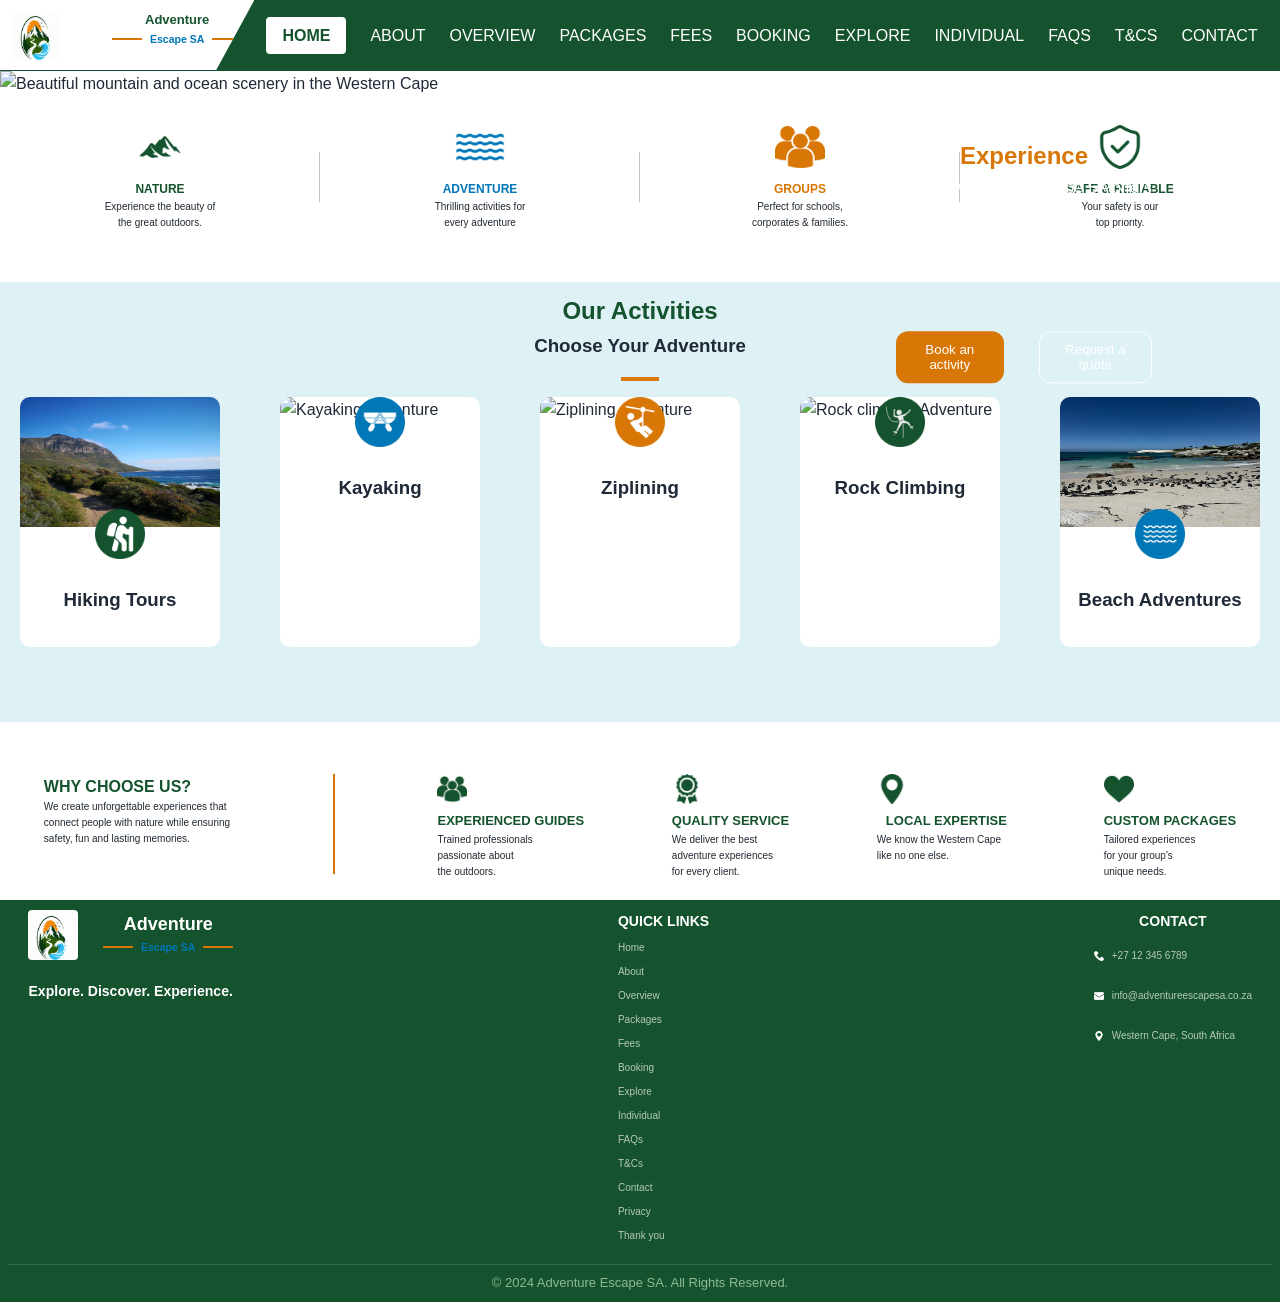
==== index.html @ 55ffe5ad "chantell Libisi" ====
<!DOCTYPE html>
<html lang="en">
<head>
    <meta charset="UTF-8">
    <meta name="viewport" content="width=device-width, initial-scale=1.0">
    <title>Adventure Escape SA | Home</title>
    <link href="styles.css" rel="stylesheet">
</head>
<body>
    <script src="script.js" defer></script>
    <header>
        <div class="logo">
            <img src="../images/logo.jpg" alt="Adventure Escape SA logo" class="logo-image">
            <div>
                <h2>Adventure</h2>
                <div class="logo-subtitle">
                   <h3><b>Escape SA</b></h3>
                </div>
            </div>
        </div>
         <nav>
            <a href="index.html" class="active">Home</a>
            <a href="about.html">About</a>
            <a href="overview.html">Overview</a>
            <a href="packages.html">Packages</a>
            <a href="fees.html">Fees</a>
            <a href="book.html">Booking</a>
            <a href="explore.html">Explore</a>
            <a href="individual.html">Individual</a>
            <a href="faq.html">FAQs</a>
            <a href="terms.html">T&Cs</a>
            <a href="contact-us.html">Contact</a>
            <a href="privacy.html">Privacy</a>
            <a href="confirmation.html">Thank you</a>
        </nav>
        <button class="menu-toggle" id="menu-toggle">☰</button>
    </header>
    <main>
        <section id="hero-container">
            <img src="images/hero.png" alt="Beautiful mountain and ocean scenery in the Western Cape" class="hero-image">
            <div class="hero-content-subContainer">
                <h2>Explore. Discover.</h2>
                <h1>Experience</h1>
                <p>Adventure Escape SA offers exciting outdoor <br> adventures throughout the Western Cape.</p><br>
                <div class="hero-buttons">
                    <button id="activity-button">Book an activity</button>
                    <button id="quote-button">Request a quote</button>
                </div>
            </div>
        </section>
        <br>
        <section id="experience-container"> 
            <div class="nature">
                <img src="images/mountain-icon.png" alt="mountain icon">
                <h3>NATURE</h3>
                <p>Experience the beauty of <br> the great outdoors.</p>
            </div>
            <div class="adventure">
                <img src="images/wave.png" alt="wave icon">
                <h3>ADVENTURE</h3>
                <p>Thrilling activities for <br> every adventure</p>
            </div>
            <div class="groups">
                <img src="images/groups-orange.png" alt="groups icon">
                <h3>GROUPS</h3>
                <p>Perfect for schools, <br> corporates & families.</p>
            </div>
            <div class="reliable">
                <img src="images/security.png" alt="security icon">
                <h3>SAFE & RELIABLE</h3>
                <p>Your safety is our <br> top priority.</p>
            </div>
        </section>
        <br>
        <br>
        <section id="our-activities">
            <h2>Our Activities</h2>
            <h3>Choose Your Adventure</h3>
            <p class="line"></p>
            <div class="our-activities">
                <div class="activities-card">
                    <img src="images/hiking-image.png" alt="Hiking Adventure" class="activity-img">
                    <img src="images/hiking-icon.png" alt="Hiking icon" class="icon"><br>
                    <h3>Hiking Tours</h3>
                </div>
                <div class="activities-card">
                    <img src="images/canoeing-image.png" alt="Kayaking Adventure" class="activity-img">
                    <img src="images/canoeing-icon.png" alt="Kayaking icon" class="icon"><br>
                    <h3>Kayaking</h3>
                </div>
                <div class="activities-card">
                    <img src="images/ziplining-image.png" alt="Ziplining Adventure" class="activity-img">
                    <img src="images/zipline-icon.png" alt="Zplining icon" class="icon"><br>
                    <h3>Ziplining</h3>
                </div>
                <div class="activities-card">
                    <img src="images/rockClimbing-image.png" alt="Rock climbing Adventure" class="activity-img">
                    <img src="images/rockClimbing-icon.png" alt="Rock climbing icon" class="icon"><br>
                    <h3>Rock Climbing</h3>
                </div>
                <div class="activities-card">
                    <img src="images/penguins-image.png" alt="Penguins Image" class="activity-img">
                    <img src="images/wave-icon.png" alt="wave icon" class="icon"><br>
                    <h3>Beach Adventures</h3>
                </div>
            </div>
        </section>
        <br>
        <br>
        <section id="whyChooseUs">
            <div>
                <h2>WHY CHOOSE US?</h2>
                <p>We create unforgettable experiences that <br> connect people with nature while ensuring <br> safety, fun and lasting memories.</p>
            </div>
             <p class="whyChooseUs-line"></p>
            <div>
                <img src="images/groups-green.png" alt="groups icon">
                <h3>EXPERIENCED GUIDES</h3>
                <p>Trained professionals <br> passionate about <br> the outdoors.</p>
            </div>
            <div>
                <img src="images/medal-icon.png" alt="medal icon">
                <h3>QUALITY SERVICE</h3>
                <p>We deliver the best <br> adventure experiences <br> for every client.</p>
            </div>
            <div>
                <img src="images/location-icon.png" alt="location icon">
                <h3>LOCAL EXPERTISE</h3>
                <p>We know the Western Cape <br> like no one else.</p>
            </div>
            <div> 
                <img src="images/like.png" alt="heart icon">
                <h3>CUSTOM PACKAGES</h3>
                <p>Tailored experiences <br> for your group's <br> unique needs.</p>
            </div>
        </section>
    </main>
    <footer>
        <div class="footer-container">
            <div class="footer-brand">
                <div class="footer-logo">
                    <img src="images/logo.jpg" alt="Adventure Escape Logo" class="logo-image">
                    <div>
                        <h2>Adventure</h2>
                        <div class="logo-subtitle">
                           <h3><b>Escape SA</b></h3>
                        </div>
                    </div>
                </div>
                <h3>Explore. Discover. Experience.</h3>
            </div>
    
            <div class="footer-links">
                <h3>QUICK LINKS</h3>
                <ul>
                    <li><a href="index.html">Home</a></li>
                    <li><a href="about.html">About</a></li>
                    <li><a href="overview.html">Overview</a></li>
                    <li><a href="packages.html">Packages</a></li>
                    <li><a href="fees.html">Fees</a></li>
                    <li><a href="book.html">Booking</a></li>
                    <li><a href="explore.html">Explore</a></li>
                    <li><a href="individual.html">Individual</a></li>
                    <li><a href="faq.html">FAQs</a></li>
                    <li><a href="terms.html">T&Cs</a></li>
                    <li><a href="contact-us.html">Contact</a></li>
                    <li><a href="privacy.html">Privacy</a></li>
                    <li><a href="confirmation.html">Thank you</a></li>
                </ul>
            </div>
            <div class="footer-contact">
                <h3>CONTACT</h3>
                <div class="contact-item">
                    <img src="images/phone-call.png" alt="phone icon">
                    <p>+27 12 345 6789</p>
                </div>
                <div class="contact-item">
                    <img src="images/email.png" alt="email icon">
                    <p>info@adventureescapesa.co.za</p> 
                </div>
                <div class="contact-item">
                    <img src="images/location-white.png" alt="location icon">
                    <p>Western Cape, South Africa</p>  
                </div>
            </div>
        </div>
        <div class="footer-bottom">
            <p>&copy; 2024 Adventure Escape SA. All Rights Reserved.</p>
        </div>
    </footer>
</body>
</html>
---- styles.css ----
* {
  margin: 0;
  padding: 0;
  box-sizing: border-box;
  font-family: Arial, sans-serif;
}
body {
  line-height: 1.6;
  color: #1F2937;
  background: #fff;
}
header {
  display: flex;
  align-items: center;
  justify-content: space-between;
  padding: 10px 12px;
  background-color: #14532D; 
}
.logo-container {
  display: flex;
  align-items: center;
  gap: 10px;
}
.logo-image {
  width: 60px;
  height: 60px;
  display: flex;
  align-items: center;
  justify-content: center;
  border: none;
  border-radius: 4px;
}
.logo-image img {
  width: 100%;
  height: 100%;
  object-fit: contain;
}
.logo-text-wrapper {
  display: flex;
  align-items: center;
  gap: 8px;
}
.orange-line {
  width: 18px;
  height: 2px;
  background-color: #d97706;
}
.logo-text-group {
  display: flex;
  gap: 6px;
}
.adventure-text {
  font-weight: bold;
  font-size: 18px;
  color: #ffffff;
  text-transform: uppercase;
}
.escape-text {
  font-weight: bold;
  font-size: 18px;
  color: #0077b6;
  text-transform: uppercase;
}
nav {
  display: flex;
  align-items: center;
}
nav a {
  margin: 0 12px;
  text-decoration: none;
  color: #ffffff; 
  font-weight: 500;
  position: relative;
  text-transform: uppercase;
  transition: text-decoration 0.3s ease;
}
nav a.active {
  background: #ffffff;
  color: #14532D;
  padding: 6px 16px;
  border-radius: 4px;
  font-weight: bold;
}
nav a:hover{
  text-decoration: underline;
}
.book-btn {
  padding: 8px 20px;
  background: #d97706;
  color: white;
  border: none;
  border-radius: 4px;
  cursor: pointer;
  font-weight: bold;
  text-transform: uppercase;
}
.hero {
  position: relative;
  height: 280px;
  display: flex;
  align-items: center;
  padding: 0 40px;
  color: white;
  margin-bottom: 45px;
  overflow: hidden;
}
.hero-bg-image {
  position: absolute;
  inset: 0;
  z-index: 0;
}
.hero-bg-image img {
  width: 100%;
  height: 100%;
  object-fit: cover;
}
.hero::before {
  content: '';
  position: absolute;
  inset: 0;
  background: rgba(20, 83, 45, 0.5);
  z-index: 1;
}
.hero-content {
  position: relative;
  z-index: 2;
  max-width: 700px;
}
.hero-content .orange-line {
  width: 50px;
  height: 3px;
  background: #d97706;
  margin-bottom: 12px;
}
.hero-content h1 {
  font-size: 32px;
  font-weight: bold;
  text-transform: uppercase;
  margin-bottom: 8px;
  line-height: 1.3;
}
.hero-content p {
  font-size: 14px;
  opacity: 0.9;
}
.section-container {
  max-width: 1100px;
  margin: 0 auto 50px;
  padding: 0 20px;
}
.section-title {
  text-align: center;
  font-size: 20px;
  color: #14532D;
  margin-bottom: 30px;
  position: relative;
  font-weight: bold;
}
.section-title span {
  display: inline-block;
  padding: 0 15px;
  background: white;
  position: relative;
  z-index: 1;
}
.section-title::before {
  content: '';
  position: absolute;
  top: 50%;
  left: 0;
  right: 0;
  height: 2px;
  background: #14532D;
  transform: translateY(-50%);
}
.story-text {
  text-align: center;
  max-width: 800px;
  margin: 0 auto 40px;
  color: #333;
  line-height: 1.8;
  font-size: 16px;
}
.two-column {
  display: flex;
  gap: 25px;
  margin-bottom: 40px;
}
.col {
  flex: 1;
  background: #e8e8e8;
  padding: 25px;
  border-radius: 4px;
}
.mission-col h3 {
  color: #14532D;
  font-size: 15px;
  text-transform: uppercase;
  margin-bottom: 12px;
}
.mission-quote {
  font-style: italic;
  margin-bottom: 15px;
  color: #14532D;
}
.mission-point {
  margin-bottom: 8px;
  font-size: 14px;
  color: #333;
}
.vision-col h3 {
  color: #0077b6;
  font-size: 15px;
  text-transform: uppercase;
  margin-bottom: 12px;
}
.vision-text {
  margin-bottom: 8px;
  color: #333;
}
.vision-tagline {
  color: #0077b6;
  font-style: italic;
}
.values-grid {
  display: grid;
  grid-template-columns: repeat(4, 1fr);
  gap: 15px;
  margin-bottom: 40px;
}
.value-card {
  background: #e8e8e8;
  padding: 20px;
  display: flex;
  align-items: center;
  gap: 10px;
  border-radius: 4px;
}
.value-icon {
  width: 36px;
  height: 36px;
  object-fit: contain;
}
.value-name {
  text-transform: lowercase;
  color: #333;
}
.overview-btn-section {
  text-align: center;
  margin-bottom: 50px;
}
.overview-btn {
  display: inline-block;
  background: #14532D;
  color: #ffffff;
  padding: 14px 35px;
  border-radius: 50px;
  font-size: 16px;
  font-weight: bold;
  text-decoration: none;
  text-transform: uppercase;
}
.features-grid {
  display: grid;
  grid-template-columns: repeat(2, 1fr);
  gap: 20px;
}
.feature-card {
  display: flex;
  align-items: flex-start;
  gap: 15px;
  padding: 18px;
  background: #F3F4F6;
  border-radius: 8px;
}
.feature-icon-space {
  width: 52px;
  height: 52px;
  border-radius: 50%;
  border: none;
  flex-shrink: 0;
  display: flex;
  align-items: center;
  justify-content: center;
  background: transparent;
}
.feature-icon-space img {
  width: 100%;
  height: 100%;
  object-fit: contain;
}
.feature-text h3 {
  font-size: 16px;
  color: #14532D;
  margin-bottom: 4px;
  text-transform: uppercase;
}
.feature-text p {
  font-size: 13px;
  color: #4B5563;
  line-height: 1.5;
}
.join-grid {
  display: grid;
  grid-template-columns: repeat(2, 1fr);
  gap: 20px;
}
.join-card {
  position: relative;
  border-radius: 8px;
  overflow: hidden;
  height: 160px;
  background: #ddd;
}
.join-card img {
  width: 100%;
  height: 100%;
  object-fit: cover;
}
.join-label {
  position: absolute;
  bottom: 0;
  left: 0;
  right: 0;
  padding: 12px 15px;
  background: linear-gradient(transparent, rgba(20, 83, 45, 0.85));
  color: white;
  font-weight: bold;
  text-transform: uppercase;
}
.cta-section {
  position: relative;
  height: 180px;
  border-radius: 8px;
  overflow: hidden;
  display: flex;
  align-items: center;
  justify-content: center;
  gap: 30px;
  margin-bottom: 50px;
}
.cta-bg-image {
  position: absolute;
  inset: 0;
  z-index: 0;
}
.cta-bg-image img {
  width: 100%;
  height: 100%;
  object-fit: cover;
}
.cta-section::before {
  content: '';
  position: absolute;
  inset: 0;
  background: rgba(20, 83, 45, 0.65);
  z-index: 1;
  border-radius: 8px;
}
.cta-content {
  position: relative;
  z-index: 2;
  color: white;
  display: flex;
  align-items: center;
  gap: 30px;
}
.cta-content h3 {
  font-size: 20px;
  text-transform: uppercase;
}
.packages-grid {
  display: grid;
  grid-template-columns: repeat(2, minmax(0, 1fr));
  gap: 25px;
  max-width: 980px;
  margin: 0 auto 40px;
  align-items: stretch;
}
.package-card {
  display: flex;
  flex-direction: column;
  border-radius: 8px;
  overflow: hidden;
  background: #F3F4F6;
  text-decoration: none;
  color: inherit;
  box-shadow: 0 2px 8px rgba(20, 83, 45, 0.08);
}
.package-card:hover {
  box-shadow: 0 6px 16px rgba(20, 83, 45, 0.12);
}
.package-img-space {
  width: 100%;
  height: 180px;
  overflow: hidden;
  background: #ddd;
}
.package-img-space img {
  width: 100%;
  height: 100%;
  object-fit: cover;
  object-position: center;
}
.package-info {
  padding: 15px;
  display: flex;
  flex-direction: column;
  gap: 8px;
  flex: 1;
}
.package-name {
  font-weight: bold;
  color: #14532D;
  font-size: 16px;
  text-transform: uppercase;
}
.package-price {
  color: #d97706;
  font-weight: bold;
  font-size: 18px;
}
.package-card .btn {
  align-self: flex-start;
  margin-top: auto;
}
.discount-banner {
  position: relative;
  padding: 25px 30px;
  border-radius: 8px;
  overflow: hidden;
  display: flex;
  justify-content: space-between;
  align-items: center;
  margin: 30px 0 50px;
}
.discount-bg-image {
  position: absolute;
  inset: 0;
  z-index: 0;
}
.discount-bg-image img {
  width: 100%;
  height: 100%;
  object-fit: cover;
}
.discount-banner::before {
  content: '';
  position: absolute;
  inset: 0;
  background: rgba(20, 83, 45, 0.75);
  z-index: 1;
  border-radius: 8px;
}
.discount-content {
  position: relative;
  z-index: 2;
  display: flex;
  justify-content: space-between;
  align-items: center;
  width: 100%;
  color: white;
}
.discount-content h3 {
  font-size: 18px;
  font-weight: bold;
}
.btn {
  padding: 10px 24px;
  background: #d97706;
  color: white;
  border: none;
  border-radius: 6px;
  cursor: pointer;
  font-weight: bold;
  font-size: 15px;
  transition: background 0.2s;
  text-transform: uppercase;
}
.btn:hover {
  background: #b86505;
}
footer {
  background: #14532D;
  color: white;
  padding: 10px 8px 8px;
}
.footer-content {
  max-width: 1100px;
  margin: 0 auto;
  display: grid;
  grid-template-columns: repeat(3, 1fr);
  gap: 35px;
}
.footer-logo-bottom {
  margin-bottom: 12px;
  display: flex;
  align-items: center;
  gap: 8px;
}
.footer-logo-bottom img {
  height: 50px;
  width: auto;
}
.footer-adventure {
  color: #ffffff;
  font-weight: bold;
  text-transform: uppercase;
}
.footer-escape {
  color: #0077b6;
  font-weight: bold;
  text-transform: uppercase;
}
.footer-desc {
  font-size: 13px;
  color: #B7C9B9;
  font-style: italic;
  margin-top: 8px;
}
.footer-col h4 {
  margin-bottom: 15px;
  font-size: 15px;
  padding-bottom: 5px;
  display: inline-block;
  text-transform: uppercase;
}
.footer-links a {
  display: block;
  color: #B7C9B9;
  text-decoration: none;
  margin: 8px 0;
  font-size: 14px;
}
.footer-contact p {
  margin: 8px 0;
  font-size: 14px;
  color: #B7C9B9;
}
.footer-bottom {
  text-align: center;
  margin-top: 12px;
  padding-top: 8px;
  border-top: 1px solid rgba(255, 255, 255, 0.15);
  font-size: 13px;
  color: #8FB996;
}
/* ==========================================
   EXPLORE PAGE STYLES
========================================== */

.hero-banner {
  position: relative;
  width: 100%;
  height: 350px;
  overflow: hidden;
}

.hero-image {
  width: 100%;
  height: 100%;
  object-fit: cover;
}

.hero-overlay {
  position: absolute;
  bottom: 60px;
  left: 40px;
  color: white;
}

.hero-overlay .orange-line {
  display: block;
}

.orange-line {
  width: 60px;
  height: 4px;
  background-color: #d97706;
  margin-bottom: 15px;
}

.hero-overlay h1 {
  font-size: 42px;
  font-weight: bold;
  margin: 0 0 10px 0;
}

.hero-overlay p {
  font-size: 20px;
  letter-spacing: 2px;
  margin: 0;
}

.section-container {
  max-width: 1200px;
  margin: 60px auto;
  padding: 0 30px;
}

.section-heading {
  display: flex;
  align-items: center;
  justify-content: center;
  margin-bottom: 30px;
  gap: 20px;
}

.heading-line {
  flex: 1;
  border: none;
  height: 3px;
  background-color: #14532D;
}

.section-heading h2 {
  font-size: 28px;
  color: #14532D;
  text-transform: uppercase;
  letter-spacing: 1px;
}

.intro-text {
  text-align: center;
  font-size: 18px;
  color: #555;
  max-width: 800px;
  margin: 0 auto 50px;
  line-height: 1.8;
}

.experience-card {
  background: #fff;
  border-radius: 12px;
  overflow: hidden;
  box-shadow: 0 2px 12px rgba(0,0,0,0.06);
  margin-bottom: 40px;
}

.card-image {
  width: 100%;
  height: 250px;
  object-fit: cover;
}

.experience-card h3 {
  font-size: 24px;
  color: #14532D;
  margin: 25px 25px 10px;
  text-transform: uppercase;
}

.experience-card p {
  font-size: 16px;
  color: #666;
  margin: 0 25px 25px;
  line-height: 1.6;
}

.info-box p + p {
  margin-top: 12px;
}

.email-link {
  color: #0077b6;
}

.section-container .sub-heading {
  color: #14532d;
  margin-top: 24px;
  margin-bottom: 10px;
}

.section-container .sub-heading + p,
.section-container .email-link {
  margin-bottom: 10px;
}

.two-column-layout {
  display: grid;
  grid-template-columns: repeat(2, minmax(0, 1fr));
  gap: 30px;
}

.two-column-layout .column h3 {
  color: #14532d;
}

.button-group {
  display: flex;
  flex-direction: column;
  gap: 20px;
  margin-top: 50px;
  max-width: 500px;
  margin-left: auto;
  margin-right: auto;
}

.button-group .btn-green-outline {
  display: block;
  padding: 15px 30px;
  border: 2px solid #14532d;
  border-radius: 8px;
  background-color: #14532d;
  color: #fff;
  font-size: 18px;
  font-weight: bold;
  text-align: center;
  text-decoration: none;
  text-transform: uppercase;
  transition: background-color 0.2s ease;
}

.button-group .btn-green-outline:hover {
  background-color: #0f3f22;
}

.button-group .btn-orange-solid,
.button-group .btn-gray-outline {
  display: block;
  padding: 15px 30px;
  border: 2px solid transparent;
  border-radius: 8px;
  color: #fff;
  font-size: 18px;
  font-weight: bold;
  text-align: center;
  text-decoration: none;
  text-transform: uppercase;
  transition: background-color 0.2s ease;
}

.button-group .btn-orange-solid {
  background-color: #d97706;
}

.button-group .btn-orange-solid:hover {
  background-color: #b45309;
}

.button-group .btn-gray-outline {
  background-color: #14532d;
}

.button-group .btn-gray-outline:hover {
  background-color: #0f3f22;
}

.button-group .btn-green-oval {
  display: block;
  padding: 15px 30px;
  border: 2px solid #14532d;
  border-radius: 50px;
  background-color: #14532d;
  color: #fff;
  font-size: 18px;
  font-weight: bold;
  text-align: center;
  text-decoration: none;
  text-transform: uppercase;
  transition: background-color 0.2s ease;
}

.button-group .btn-green-oval:hover {
  background-color: #0f3f22;
}

.btn-outline {
  border: 2px solid #14532D;
  color: #14532D;
  background: transparent;
  padding: 15px 30px;
  font-size: 18px;
  font-weight: bold;
  text-transform: uppercase;
  border-radius: 8px;
  text-align: center;
  text-decoration: none;
  transition: all 0.3s ease;
}

.btn-outline:hover {
  background-color: #14532D;
  color: white;
}

/* Responsive */
@media (max-width: 768px) {
  .two-column-layout {
    grid-template-columns: 1fr;
  }

  .hero-overlay h1 {
    font-size: 32px;
  }
  
  .hero-overlay p {
    font-size: 16px;
  }
  
  .experience-card h3 {
    font-size: 20px;
  }
}

/* Zusange's css*/

.logo-image{
  width:50px;
  height:50px;
  margin-right:10px;
}
.logo{
  display:flex;
  background-color: #ffffff;
  gap:40px;
  width:24%;
  height:100%;
  box-sizing:border-box;
  align-self: stretch;
  padding:10px 12px;
  margin:-10px 0 -10px -12px;
  clip-path:polygon(0 0, 100% 0, 85% 100%, 0 100%);
}
.logo h2{
  color:#14532D;
  font-size:small;
}
.logo > div{
  display:flex;
  flex-direction: column;
  align-items: center;
}
.logo-subtitle{
  display:flex;
  color:#0077b6;
  align-items: center;
  justify-content: center;
  font-size:9px;
  gap:8px;
  font-weight:bolder;
  margin:0;
  white-space: nowrap;
}
.logo-subtitle::before, .logo-subtitle::after{
  content:'';
  display:block;
  width:30px;
  height:2px;
  background-color: #d97706;
  flex-shrink:0;
}
.nature::after, .adventure::after, .groups::after{
  content:'';
  position:absolute;
  right:0;
  top:50%;
  transform:translateY(-50%);
  width:1px;
  height:50px;
  background-color:#c2c5c8;
}
.nature, .adventure, .groups, .reliable{
  position:relative;
  flex:1;
  text-align:center;
}
.hero-image{
  height:480px;
  width:100%;
}
.hero-content-subContainer{
  position:absolute;
  top:26%;
  left:80%;
  transform:translate(-50%, -50%);
  z-index:2;
  text-align:right;

}

.hero-content-subContainer h2{
  color:#ffffff;
  font-weight: 400;
  font-size: 30px;
}
.hero-content-subContainer h1{
  color:#d97706;
  font-family: inherit;
  text-align: center;
  margin-top:5px;
  font-size:25;
 
}
.hero-content-subContainer p{
  color:#ffffff;
  font-weight: 100;
}
#activity-button{
  background-color: #d97706;
  color:#ffffff;
  border-radius:12px;
  padding:10px 15px;;
  border:none;
}
#quote-button{
  background-color: transparent;
  border-radius:12px;
  padding:10px 15px;
  border:1px solid #ffffff;
  color:#ffffff;
}
#activity-button, #quote-button{
  cursor:pointer;
  transition: all 0.3s ease;
}
#activity-button:hover{
  background-color:#b86505;
  transform:translateY(-3px);
}
#quote-button:hover{
  background-color:#ffffff;
  color:#14532D;
  transform:translateY(-3px);
}
.hero-buttons{
  display:flex;
  justify-content: flex-end;
  gap:35px;
  padding-top: 28px;
}
#experience-container{
  display:flex;
  justify-content: space-around;
}
#experience-container img{
  width:50px;
  height:50px;
}
#experience-container p{
  font-size:10px;
}
#experience-container h3{
  font-size:12px;
}
.nature h3{
  color:#14532D;
}
.nature p, .adventure p, .groups p, .reliable p{
  color:#1f2933;
}
.adventure h3{
  color:#0077b6;
}
.groups h3{
  color:#d97706;
}
.reliable h3{
  color:#14532D;
}

.our-activities{
  display:flex;
  gap:20px;
  justify-content: space-around;
}
#our-activities{
  background-color:#def1f5; 
  height:440px;
}
#our-activities h2{
  color:#14532D;
  padding-top:10px;
}
#our-activities h2, h3{
  text-align: center;
}
.activity-img{
  width:200px;
  height:130px;
  border-top-left-radius: 10px;
  border-top-right-radius: 10px;
}
 .icon{
  display:block;
  margin: -25px auto 0;
  width:50px;
  height:50px;
  align-items: center;
  justify-content: center;
 
}
.line{
  border:2px solid #d97706;
  width:3%;
  margin:16px auto;

}
#orange-line{
  border-top:2px solid #d97706;
  width:20%;
  margin:2px auto;
}
.activities-card{
  background-color: #ffffff;
  height:250px;
  width:200px;
  border-radius: 10px;;

}
.activities-card{
  transition: all 0.3s ease;
  cursor:pointer;
}
.activities-card:hover{
  transform:translateY(-5px);
  box-shadow: 0 6px 15px rgba(20, 83, 45, 0.2);
}
#whyChooseUs{
  display:flex;
  justify-content: space-around;
  padding-bottom: 20px;
}
#whyChooseUs h2{
  font-size:medium;
  color:#14532D;
}
#whyChooseUs img{
  width:30px;
  height:30px;

}
#whyChooseUs h3{
  color:#14532D;
  font-size:small;
}

#whyChooseUs p{
  margin-right:15px;
  font-size:10px;
  color:#1f2933;
}
.whyChooseUs-line{
  border-right:2px solid #d97706;
  height:100px;
  display:block;
}
.footer-container{
  display:flex;
  justify-content: space-between;
  align-items: flex-start;
  font-size:12px;
  padding:0 20px;
}
.footer-brand > h3{
  margin-top:10px;
  margin-left:0;
}
.footer-contact img{
  width:10px;
  height:10px;
}
.footer-logo{
  display:flex;
  gap:15px;
  margin-bottom:20px;
}
.footer-logo h2{
  text-align: center;
}
.footer-links ul{
  list-style: none;
}
.footer-links a{
  font-size:10px;
}
.contact-item{
  display:flex;
  align-items: center;
  gap:8px;
  margin:8px 0;
}
.contact-item p{
  font-size:10px;
}
/* HAMBURGER BUTTON - HIDDEN ON DESKTOP */

.menu-toggle {
    display: none;
}

.contact-image{
  height:290px;
  width:100%;
}
.contact-content{
  position:absolute;
  top:26%;
  left:50%;
  transform:translate(-50%, -50%);
  z-index:2;
  text-align:right;

}
.contact-content h1{
  color:#d97706;

}
.contact-content h1,.contact-content h5{
  text-align:center;

}
.contact-content p,.contact-content h5{
  color:#ffffff;
}
.information{
  display:flex;
  gap:2px;
}
.information p{
  color:#ffffff;
  font-size:14px;
}
#information{
  display:flex;
  gap:10px;
  justify-content: space-around;
}
#contact-info img{
  width:20px;
  height:20px;
}
#contact-info{
  background-color: #14532D;
  height:100px;
  margin-top:-8px
  
}
#contact-info h2{
  justify-content: center;
  text-align: center;
  color:#ffffff;
}

#form-container{
  border:1px solid #1f2933;
  margin-left:45px;
  border-radius: 8px;
  margin-top:20px;
  margin-bottom:20px;
  width:50%;
}
#form-container form{
  margin-left:15px;
}
#form-container input{
  padding:8px 12px;
  width:80%;
  margin-bottom: 12px;;
}
#form-container select{
  padding:8px 12px;
  width:80%;
  margin-bottom: 12px;
}
#form-container textarea{
  width:80%;
  padding:10px 12px;

}
#form-container button{
  background-color: #d97706;
  color:#1f2933;
  border:none;
  border-radius:5px;
  width:40%;
  padding:8px 12px;
  margin:0 auto ;
  display:block;
  margin-bottom: 10px;
}
/*Terms and Conditions CSS*/
#termsAndConditions h2{
  text-align: center;
  color:#14532D;
  margin-bottom: 10px;
  margin-top: 30px;
  font-size: medium;
}
#termsAndConditions p{
  text-align:center;
  color:#0077b6;
  margin-bottom: 20px;
  font-size:small;
}
.terms-card{
  border:1px solid #1f2933;
  width:50%;
  margin-bottom:15px;
  align-items: center;
  margin: 40px auto;
}
.terms-card p{
  margin-left:20px;
  
}
#conditions-container button{
  background-color: #d97706;
  color:#1f2933;
  border:none;
  border-radius:5px;
  width:15%;
  padding:8px 12px;
  margin:0 auto ;
  display:block;
  margin-bottom: 20px;
}

/* Selection page css*/
#selection-title{
  color:#14532D;
  margin:25px;
  text-align: center;
}
#selection-subtitle{
  display:flex;
  justify-content: space-evenly;
  background-color: #14532D;
  margin:15px;
  color:white;
}
.subtitle-container{
  border:1px solid #1f2933;
  width: 50%;
  margin:10px auto;

}
.adventure-experience{
  display:flex;
  justify-content: space-evenly;
  padding:10px;
}

.orderSummary-title{
  text-align: start;
  justify-content: right;
  border-top: 1px solid #1f2933;
}
.order-amount p{
  display:flex;
  justify-content: space-between;
  align-items: center;
  margin:20px;
}
.order-amount{
  border-bottom: 1px solid #1f2933;
  margin:10px;
}
.discount{
  color:#0077b6;
}
.total-amount p{
  display:flex;
  justify-content: space-between;
  align-items: center;
  margin:20px;
  color:#14532D
}
#details-section{
  border:1px solid #1f2933;
  width:50%;
  margin:10px auto;
  padding:18px;
}
#details-section{
  margin-bottom: 18px;
}
#details-section label{
  font-size:12px;
}
#details-section input{
  width:60%;
  padding:8px;
  margin-bottom: 10px;;
}
.details-title h2{
  text-align: center;
  color:#14532D;
}
.details-button button{
  background-color: #d97706;
  color:#1f2933;
  border:none;
  border-radius:5px;
  width:60%;
  padding:10px 12px;
  margin:10px;
  display:block;

}
.adventure-experience button{
  background-color: #d97706;
  color:#ffffff;
  padding:8px 10px;
  border:none;
  margin:2px;
}

/*booking page css*/
.page-directions{
  display:flex;
  gap:20px;
  margin:20px;
  align-items: center;
  text-align: center;
  justify-content: center;
  
}
#page-container h3 ,#page-container p{
  text-align: center;
}

.bookings{
  border:1px solid #1f2933;
  width:43%; 
  border-radius: 8px;
}
#booking-container{
  display:flex;
  gap:30px;
  margin-top: 40px;;
  justify-content: space-around;
  margin:20px;
}
.bookings p{
  font-size:12px;
}
.bookings h3, .details h3{
  color:#14532D;
  font-size:14px;
}
#booking-container h5{
  color:#14532D;
}
.adventure2{
  border-top: 1px solid #1f2933;
  margin:5px;
  padding:8px;
}
.adventure1{
  margin:5px;
  padding:8px;
}
.booking-total{
  color:#14532D;
  border-top: 1px solid #1f2933;
  margin:10px;
}
.details{
  border: 1px solid #1f2933;
  width:43%;
  padding:10px;
  border-radius: 8px;
  
}
.details label{
  font-size:12px;
}
.details input{
  padding:8px;
  width:80%
}
.details select{
  padding:8px;
  width:80%;
  margin-bottom: 15px;;
}
.details textarea{
  padding:10px;
  width:80%;
  color:gray;
  text-align: left;
  height:100px;
  
}
.quantity-selector button{
  padding:5px;
}
.quantity-selector{
  display:flex;
  gap:20px;
  
}
#terms-container{
  border:1px solid #1f2933;
  width:92%;
  padding:10px;
  margin:20px auto
}
#terms-container a{
  text-decoration: none;
  color:#1f2933;
  font-size: 20px;;
  margin-left:8px;
  
}
.booking-request-btn button{
  margin:30px auto;
  display:block;
  padding:10px;
  background-color: #d97706;
  color:#1f2933;
  border:none;
  border-radius:6px;
  width:40%
}
#terms-container form{
  text-align: left;
}
.explore-home-button{
  margin:20px auto;
  display:block;
  padding:12px 26px;
  background-color: #d97706;
  border:none;
  border-radius:6px;
  color:#1f2933;
  font-size:14px;
  font-weight:bold;

}
.explore-home-button:hover{
  transform: translateY(-3px);

}

/*FAQ css */
.faq-question {
    display: flex;
    justify-content: space-between;
    align-items: center;
    cursor: pointer;
    
}

.faq-question p {
    margin: 0;
}

.faq-toggle {
    margin-left: auto;
    flex-shrink: 0;
    color:#d97706;
}
.faq-answer.show{
  display:block;
}
.faq-question:has(+ .faq-answer.show){
  border-bottom:1px solid #1f2933;
  padding-bottom:10px;
}

.faq-answer.show {
    display: block;
    padding-top:10px;
}
#faq-titles{
  text-align: center;
}
#faq-titles h2{
  color:#0077b6;
  margin-top: 50px;
  font-size:22px;
}
#faq-titles p{
  color:#1f2933;
  font-size:12px;
  margin-bottom:40px;
}
.question-card{
  border:1px solid #1f2933;
  width:50%;
  margin:0 auto;
  padding:10px;
  margin-bottom:20px;
  border-radius: 5px;;
  
}
.question-sub-container{
  border:1px solid #1f2933;
  width:50%;
  margin:0 auto;
  margin-bottom:20px;
  padding:12px;
  border-radius: 5px;
}
.question-sub-container button{
  margin: 0 auto;
  display:block;
  text-align: center;
  padding:10px;
  background-color: #d97706;
  color:#1f2933;
  border:none;
  width:20%;
  border-radius:5px;
 
}

.question-sub-container p{
  text-align:center;
  margin-bottom:20px;
  font-size:14px;
}
.question-sub-container h3{
  color:#0077b6;
  font-size:16px;
  margin-bottom:10px;
  margin-top:5px;
}


/* responsive design */
/* =================================
   TABLET RESPONSIVENESS - 768px
================================= */

@media (max-width: 768px) {

    /* HEADER */
    header {
        min-height: 0;
        padding: 0 12px;
        gap: 8px;
        align-items: center;
        position:relative;
    }

    /* LOGO WHITE BACKGROUND */
    header .logo {
        width: 190px;
        min-width: 0;
        height: 58px;
        padding: 6px 22px 6px 10px;
        box-sizing: border-box;
        display: flex;
        align-items: center;
        gap: 7px;
        background: white;
        clip-path: polygon(0 0, 100% 0, 88% 100%, 0 100%);
    }

    /* LOGO IMAGE */
    header .logo .logo-image {
        width: 34px;
        height: 34px;
        flex: 0 0 34px;
        object-fit: contain;
    }

    /* LOGO TITLES */
    header .logo h2 {
        font-size: 10px;
        line-height: 1.1;
        margin: 0;
    }

    header .logo .logo-subtitle h3 {
        font-size: 8px;
        line-height: 1.1;
        margin: 2px 0 0;
    }

    /* NAVIGATION */
  header nav {
    display: none;
    flex-direction: column;
    align-items: flex-start;
    position:absolute;
    width:220px;
    padding:15px;
    background: #14532D;
    z-index:1000;
    right:0;
    top:100%;
    gap: 12;
  }

  header nav a {
    display: block;
    width:100%;
    margin:0;
  }
  header nav.show{
    display:flex;
    flex-direction: column;
  }
  header nav.show a{
    display:block !important;
  }


  header .menu-toggle {
    display: block !important;
    cursor:pointer;
    background:none;
    outline:none;
    color:white;
    font-size:25px;
    padding:5px;
    line-height:1;
    border:none;
  }

    /* HERO IMAGE */
    #hero-container {
        position: relative;
        width: 100%;
        height: 320px;
        min-height: 0;
        overflow: hidden;
    }

    #hero-container .hero-image {
        display: block;
        width: 100%;
        height: 100%;
        object-fit: cover;
    }

    /* HERO CONTENT */
    #hero-container .hero-content {
        position: absolute;
        top: 50%;
        left: 50%;
        transform: translate(-50%, -50%);
        width: 90%;
        max-width: 520px;
        margin: 0;
        padding: 0;
        box-sizing: border-box;
        text-align: center;
    }

    #hero-container .hero-content h1 {
        font-size: 28px;
        line-height: 1.15;
        margin: 4px 0;
    }

    #hero-container .hero-content h2 {
        font-size: 19px;
        line-height: 1.2;
        margin: 4px 0;
    }

    #hero-container .hero-content p {
        font-size: 12px;
        line-height: 1.4;
        margin: 8px 0;
    }

    #hero-container .hero-content > br {
        display: none;
    }

    /* HERO BUTTONS */
    #hero-container .hero-buttons {
        display: flex;
        justify-content: center;
        align-items: center;
        flex-wrap: wrap;
        gap: 8px;
        width: 100%;
        margin: 10px auto 0;
    }

    #hero-container .hero-buttons button {
        width: auto;
        min-width: 0;
        padding: 7px 12px;
        font-size: 11px;
        line-height: 1.2;
    }

    /* EXPERIENCE SECTION */
    #experience-container {
        display: grid;
        grid-template-columns: repeat(2, minmax(0, 1fr));
        gap: 14px 10px;
        width: 100%;
        padding: 12px;
        margin: 0;
        box-sizing: border-box;
    }

    #experience-container > div {
        width: auto;
        min-width: 0;
        margin: 0;
        padding: 8px 5px;
        box-sizing: border-box;
        text-align: center;
    }

    /* EXPERIENCE ICONS */
    #experience-container img {
        width: 28px;
        height: 28px;
        object-fit: contain;
    }

    /* EXPERIENCE TITLES */
    #experience-container h3 {
        font-size: 12px;
        line-height: 1.2;
        margin: 5px 0;
    }

    /* EXPERIENCE PARAGRAPHS */
    #experience-container p {
        font-size: 11px;
        line-height: 1.35;
        margin: 4px 0;
    }

    #experience-container br {
        display: none;
    }
    /* OUR ACTIVITIES */
#our-activities {
    height: auto;
    padding: 15px 10px;
}

#our-activities h2 {
    font-size: 18px;
}

#our-activities h3 {
    font-size: 13px;
}

.our-activities {
    display: grid;
    grid-template-columns: repeat(2, 1fr);
    justify-items: center;
    gap: 12px;
    padding: 5px;
}

.activities-card {
    width: 160px;
    height: 190px;
    padding: 0;
    border-radius: 8px;
    overflow: hidden;
}

.activity-img {
    width: 100%;
    height: 100px;
    object-fit: cover;
}

.icon {
    width: 30px;
    height: 30px;
    margin: -15px auto 0;
}

.activities-card h3 {
    font-size: 12px;
    margin-top: 5px;
}
/* WHY CHOOSE US */
#whyChooseUs {
    display: grid;
    grid-template-columns: repeat(3, minmax(0, 1fr));
    gap: 14px 10px;
    padding: 15px 12px;
    box-sizing: border-box;
    text-align: center;
}

#whyChooseUs > div:first-child {
    grid-column: 1 / -1;
    min-width: 0;
}

#whyChooseUs > div:first-child h2 {
    font-size: 17px;
    margin: 5px 0;
}

#whyChooseUs > div:first-child p {
    font-size: 11px;
    line-height: 1.4;
    margin: 5px 0;
}

/* ORANGE DIVIDER */
#whyChooseUs .whyChooseUs-line {
    grid-column: 1 / -1;
    width: 55px;
    height: 0;
    border-right: 0;
    border-top: 2px solid #d97706;
    margin: 2px auto 8px;
}

/* FEATURE ITEMS */
#whyChooseUs > div:not(:first-child) {
    min-width: 0;
    text-align: center;
}

#whyChooseUs img {
    width: 25px;
    height: 25px;
    object-fit: contain;
}

#whyChooseUs h3 {
    font-size: 10px;
    line-height: 1.2;
    margin: 5px 0;
}

#whyChooseUs p {
    font-size: 9px;
    line-height: 1.35;
    margin: 4px 0;
}
/* BOOKING PAGE */
#booking-container {
    display: flex;
    flex-direction: column;
    align-items: center;
    gap: 20px;
}

.bookings,
.details {
    width: 90%;
    box-sizing: border-box;
}
/* CONTACT INFORMATION */

    #contact-info {
        height: auto;
        padding: 10px;

    }

    #information {
        display: flex;
        flex-wrap: wrap;
        justify-content: center;
        gap: 10px 18px;

    }

    .information {
        align-items: center;
        gap: 5px;

    }

    #contact-info img {
        width: 15px;
        height: 15px;
        flex-shrink: 0;

    }

    .information p {
        font-size: 11px;
        line-height: 1.3;

    }

    /* ENQUIRY FORM */

    #form-container {
        width: 90%;
        margin: 20px auto;
        padding: 15px;
        box-sizing: border-box;

    }

    #form-container form {
        margin-left: 0;

    }

    #form-container input,
    #form-container select,
    #form-container textarea {
        width: 100%;
        box-sizing: border-box;

    }

    #form-container button {
        width: 55%;

    }
  /* FAQ QUESTION SUB CONTAINER */
  .question-sub-container {
    width: 90%;
    padding: 16px;
  }

  .question-sub-container h3 {
    font-size: 14px;
  }

  .question-sub-container p {
    font-size: 12px;
    line-height: 1.5;
  }

.question-sub-container button {
    width: 35%;
    padding: 9px 12px;
    font-size: 11px;
} 
  /* SUBTITLE CONTAINER */
.subtitle-container {
    width: 90%;
    padding: 18px;
    box-sizing: border-box;
}

#selection-subtitle {
    margin: 10px;
    padding: 9px;
    gap: 8px;
}

#selection-subtitle h2,
#selection-subtitle h3,
#selection-subtitle p {
    font-size: 12px;
}

.adventure-experience {
    flex-wrap: wrap;
    justify-content: space-between;
    gap: 10px;
    padding: 12px 8px;
}

.adventure-experience p,
.adventure-experience span {
    font-size: 11px;
}

.adventure-experience button {
    padding: 2px 2px;
    font-size: 10px;
}

.orderSummary-title h3,
.order-amount p,
.total-amount p {
    font-size: 12px;
}

.order-amount p,
.total-amount p {
    margin: 12px 8px;
}

/* DETAILS SECTION */
#details-section {
    width: 90%;
    padding: 20px;
    box-sizing: border-box;
}

.details-title h2 {
    font-size: 16px;
}

#details-section label {
    font-size: 10px;
}

#details-section input,
#details-section select,
#details-section textarea {
    width: 100%;
    padding: 12px;
    font-size: 11px;
    box-sizing: border-box;
}

.details-button button {
    width: 80%;
    padding: 13px 14px;
    font-size: 11px;
} 
  

}


/* =================================
   MOBILE RESPONSIVENESS - 480px
================================= */

@media (max-width: 480px) {

    /* HEADER */
    header {
        padding: 0 8px;
    }

    /* LOGO BACKGROUND */
    header .logo {
        width: 158px;
        height: 50px;
        padding: 5px 18px 5px 8px;
        gap: 5px;
    }

    /* LOGO IMAGE */
    header .logo .logo-image {
        width: 20px;
        height: 20px;
        flex-basis: 28px;
    }

    /* LOGO TITLES */
    header .logo h2 {
        font-size: 8px;
    }

    header .logo .logo-subtitle h3 {
        font-size: 6px;
    }

    /* NAVIGATION */
    header nav a:first-child {
        font-size: 11px;
        gap: 3px;
    }

    header nav a:first-child::after {
        font-size: 13px;
    }

    /* HERO IMAGE */
    #hero-container {
        height: 260px;
    }

    /* HERO CONTENT */
    #hero-container .hero-content {
        width: 92%;
    }

    #hero-container .hero-content h1 {
        font-size: 22px;
    }

    #hero-container .hero-content h2 {
        font-size: 16px;
    }

    #hero-container .hero-content p {
        font-size: 10px;
        line-height: 1.35;
    }

    /* HERO BUTTONS */
    #hero-container .hero-buttons {
        gap: 6px;
        margin-top: 7px;
    }

    #hero-container .hero-buttons button {
        padding: 6px 9px;
        font-size: 10px;
    }

    /* EXPERIENCE SECTION */
    #experience-container {
        gap: 10px 6px;
        padding: 8px;
    }

    #experience-container > div {
        padding: 6px 3px;
    }

    /* EXPERIENCE ICONS */
    #experience-container img {
        width: 23px;
        height: 23px;
    }

    /* EXPERIENCE TITLES */
    #experience-container h3 {
        font-size: 10px;
        margin: 4px 0;
    }

    /* EXPERIENCE PARAGRAPHS */
    #experience-container p {
        font-size: 9px;
        line-height: 1.3;
        margin: 3px 0;
    }
    /* OUR ACTIVITIES */
#our-activities {
    height: auto;
    padding: 12px 5px;
}

#our-activities h2 {
    font-size: 15px;
}

#our-activities h3 {
    font-size: 11px;
}

.our-activities {
    display: grid;
    grid-template-columns: repeat(2, 1fr);
    justify-items: center;
    gap: 8px;
    padding: 3px;
}

.activities-card {
    width: 135px;
    height: 165px;
    border-radius: 7px;
    overflow: hidden;
}

.activity-img {
    width: 100%;
    height: 85px;
    object-fit: cover;
}

.icon {
    width: 25px;
    height: 25px;
    margin: -13px auto 0;
}

.activities-card h3 {
    font-size: 10px;
    margin-top: 4px;
}
/* WHY CHOOSE US */
#whyChooseUs {
    grid-template-columns: repeat(2, minmax(0, 1fr));
    gap: 12px 8px;
    padding: 12px 8px;
}

#whyChooseUs > div:first-child h2 {
    font-size: 14px;
}

#whyChooseUs > div:first-child p {
    font-size: 10px;
}

#whyChooseUs img {
    width: 22px;
    height: 22px;
}

#whyChooseUs h3 {
    font-size: 9px;
}

#whyChooseUs p {
    font-size: 8px;
    line-height: 1.3;
}
/* BOOKING PAGE */
#booking-container {
    display: flex;
    flex-direction: column;
    align-items: center;
    gap: 15px;
    margin: 15px 8px;
}

.bookings,
.details {
    width: 100%;
    box-sizing: border-box;
}

.details input,
.details select,
.details textarea {
    width: 100%;
    box-sizing: border-box;
}
/* CONTACT INFORMATION */

    #contact-info {
        height: auto;
        padding: 10px 8px;
    }

    #information {
        display: flex;
        flex-direction: column;
        align-items: flex-start;
        gap: 7px;
        width: fit-content;
        max-width: 100%;
        margin: 0 auto;
    }

    .information {
        align-items: center;
        gap: 6px;
    }

    #contact-info img {
        width: 14px;
        height: 14px;
        flex-shrink: 0;
    }

    .information p {
        font-size: 10px;
        line-height: 1.3;
    }

    /* ENQUIRY FORM */

    #form-container {
        width: 94%;
        margin: 18px auto;
        padding: 12px;
        box-sizing: border-box;
    }

    #form-container form {
        margin-left: 0;
    }

  #form-container input,
  #form-container select,
  #form-container textarea {
    width: 100%;
    padding: 10px;
    box-sizing: border-box;
  }

  #form-container button {
    width: 65%;
  }
  #faq-question-container{
    width:90%;
    gap:14px;
  }
  .question-card{
    width:100%;
  }
  .faq-question p{
    font-size:14px;
  }
  .faq-answer p{
    font-size:12px;
    line-height:1.5;
  }
  /* FAQ QUESTION SUB CONTAINER */
.question-sub-container {
    width: 94%;
    padding: 14px;
    box-sizing: border-box;
}

.question-sub-container h3 {
    font-size: 13px;
    margin-bottom: 8px;
}

.question-sub-container p {
    font-size: 11px;
    line-height: 1.5;
    margin-bottom: 15px;
}

.question-sub-container button {
    width: 50%;
    padding: 8px 10px;
    font-size: 11px;
}
  /* SUBTITLE CONTAINER */
.subtitle-container {
    width: 100%;
    padding: 14px 12px;
    box-sizing: border-box;
}

  #selection-subtitle {
    margin: 8px;
    padding: 8px 5px;
    gap: 5px;
  }


  #selection-subtitle h2,
  #selection-subtitle strong,
  #selection-subtitle h3,
  #selection-subtitle p {
    font-size: 10px;
  }

  .adventure-experience {
    flex-wrap: wrap;
    justify-content: space-between;
    gap: 8px;
    padding: 10px 5px;
  }

  .adventure-experience p,
  .adventure-experience span {
    font-size: 10px;
    line-height:1.3;
    margin-top:0;
    margin-bottom:0;
  }

  .adventure-experience button {
    padding: 2px 2px;
    font-size: 10px;
    min-height:20px;
    min-width:20px
  }

  .orderSummary-title h3,
  .order-amount p,
  .total-amount p {
    font-size: 11px;
  }

  .order-amount p,
  .total-amount p {
    margin: 10px 5px;
  }

/* DETAILS SECTION */
#details-section {
    width: 96%;
    padding: 16px 12px;
    margin: 12px auto;
    box-sizing: border-box;
}

.details-title h2 {
    font-size: 14px;
}

#details-section label {
    font-size: 10px;
}

#details-section input,
#details-section select,
#details-section textarea {
    width: 100%;
    padding: 12px 10px;
    font-size: 10px;
    box-sizing: border-box;
}

.details-button button {
    width: 90%;
    padding: 13px 12px;
    font-size: 10px;
}
  /* FOOTER Contact*/
  .footer-contact{
    width:100%;
    text-align:center;
  }
  .footer-contact h3{
    font-size:12px;
    margin-bottom:8px;
  }
  .contact-item{
    justify-content:center;
    gap:7px;
    margin:8px 0;
  }
  .footer-contact img{
    width:12px;
    height:12px;
    flex-shrink:0;
  }
  .contact-item p{
    font-size:10px;
    overflow-wrap:anywhere;
  }
  /* Copyright*/
  .footer-bottom{
    margin-top:15px;
    padding-top:8px;
    font-size:9px;
  }
  /*Footer links*/
  .footer-links{
    width:100%;
    text-align:center;
  }
  .footer-links h3{
    font-size:12px;
    margin-bottom:8px;
  }
  .footer-links ul{
    display:grid;
    grid-template-columns: repeat(3, 1fr);
    justify-items:center;
  }
  .footer-links a{
    font-size:10px;
    margin:3px 0;
  }
  /*Footer brand*/
  .footer-brand{
    width:100%;
    text-align:center;
  }
  .footer-logo{
    justify-content:center;
    gap:8px;
    margin-bottom:8px;
  }
  .footer-logo .logo-image{
    width:42px;
    height:42px;
  }
  .footer-logo h2{
    font-size:14px;
  }
  .footer-logo .logo-subtitke h3{
    font-size:10px;
  }
  .footer-brand > h3{
    font-size:11px;
    margin-top:5px;
  }
  footer{
    padding:18px 10px 8px;
  }
  .footer-container{
    display:flex;
    flex-direction:column;
    align-items:center;
    gap:22px;
    padding:0 5px;
    text-align:center;
  }
}

/* =================================
   SMALL LAPTOPS - 1024px
================================= */

@media (max-width: 1024px) {

   /* LOGO IMAGE */
    header .logo .logo-image {
        width: 20px;
        height: 20px;
        flex-basis: 28px;
    }

    /* LOGO TITLES */
    header .logo h2 {
        font-size: 8px;
    }

    header .logo .logo-subtitle h3 {
        font-size: 6px;
    }

    /* HEADER */
    header {
        gap: 10px;
        padding: 8px 10px;
    }

    header .logo {
        width: 22%;
        min-width: 190px;
        gap: 10px;
    }

    header nav {
        gap: 2px;
    }

    header nav a {
        margin: 0 5px;
        font-size: 12px;
        white-space: nowrap;
    }

    header nav a.active {
        padding: 5px 9px;
    }

    header .book-btn {
        padding: 7px 12px;
        font-size: 11px;
        white-space: nowrap;
    }

   /* HOMEPAGE HERO */
  #hero-container {
    position: relative;
    height: 420px;
    overflow: hidden;
}

  #hero-container .hero-image {
    width: 100%;
    height: 100%;
    object-fit: cover;
}

  #hero-container .hero-content {
    position: absolute;
    top: 50%;
    left: 50%;
    right: auto;
    transform: translate(-50%, -50%);
    width: 85%;
    max-width: 650px;
    text-align: center;
    z-index: 2;
}

  #hero-container .hero-content h1 {
    font-size: 20px;
    line-height: 1.2;
}

  #hero-container .hero-content h2 {
    font-size: 18px;
    line-height: 1.2;
}

  #hero-container .hero-content p {
    font-size: 11px;
    line-height: 1.4;
}

  #hero-container .hero-buttons {
    justify-content: center;
    gap: 10px;
}
 /* CONTACT INFORMATION */

    #contact-info {
        height: auto;
        padding: 10px 15px;

    }

    #information {
        gap: 8px;
        align-items: center;

    }

    .information {
        align-items: center;
        gap: 6px;

    }

    #contact-info img {
        width: 17px;
        height: 17px;
        flex-shrink: 0;

    }

    .information p {
        font-size: 12px;
        line-height: 1.3;

    }

    /* ENQUIRY FORM */
    #form-container {
        width: 75%;
        margin: 20px auto;
        padding: 15px;
        box-sizing: border-box;

    }

    #form-container form {
        margin-left: 0;
    }

    #form-container input,
    #form-container select,
    #form-container textarea {
        width: 95%;
        box-sizing: border-box;
    }
  #faq-question-container{
    width:90%;
    margin:0 auto;
    gap:18px;
  }
  .question-card{
    width:90%;
    
  }
  .faq-question p{
    font-size:14px;
  }
  .faq-answer p{
    font-size:12px;
    line-height:1.5;
  }
  /* FAQ QUESTION SUB CONTAINER */
.question-sub-container {
    width: 81%;
    padding: 18px;
}

.question-sub-container h3 {
    font-size: 15px;
}

.question-sub-container p {
    font-size: 13px;
    line-height: 1.5;
}

.question-sub-container button {
    width: 30%;
    padding: 9px 12px;
    font-size: 12px;
}
  /* SUBTITLE CONTAINER */
.subtitle-container {
    width: 70%;
    padding: 18px;
    box-sizing: border-box;
}

#selection-subtitle {
    margin: 12px;
    padding: 10px;
    gap: 12px;
}

#selection-subtitle h2,
#selection-subtitle h3,
#selection-subtitle p {
    font-size: 13px;
}

.adventure-experience {
    gap: 12px;
    padding: 12px;
    align-items: center;
}

.adventure-experience p,
.adventure-experience span {
    font-size: 12px;
}

.adventure-experience button {
    padding: 2px 3px;
    font-size: 11px;
}

.orderSummary-title h3,
.order-amount p,
.total-amount p {
    font-size: 13px;
}

.order-amount p,
.total-amount p {
    margin: 14px;
}

/* DETAILS SECTION */
#details-section {
    width: 70%;
    padding: 22px;
    box-sizing: border-box;
}

.details-title h2 {
    font-size: 18px;
}

#details-section label {
    font-size: 11px;
}

#details-section input,
#details-section select,
#details-section textarea {
    width: 90%;
    padding: 11px 12px;
    font-size: 12px;
    box-sizing: border-box;
}

.details-button button {
    width: 75%;
    padding: 12px 14px;
    font-size: 12px;
}
}
/* SELECTED EXPERIENCES */

.subtitle-container {
    overflow: hidden;
}

.adventure-experience {
    display: flex;
    justify-content: space-evenly;
    align-items: center;
    padding: 10px;
    gap: 10px;
}

.adventure-experience p {
    flex: 1;
    text-align: center;
}

.adventure-experience div {
    display: flex;
    align-items: center;
    justify-content: center;
    gap: 8px;
    flex: 1;
}

.adventure-experience button {
    background-color: #d97706;
    color: #ffffff;
    padding: 6px 10px;
    border: none;
    border-radius: 4px;
    cursor: pointer;
}

.adventure-experience button:hover {
    background-color: #b86505;
}

.adventure-experience span {
    min-width: 20px;
    text-align: center;
}

.orderSummary-title h3 {
    text-align: left;
    padding: 12px;
    color: #14532D;
}
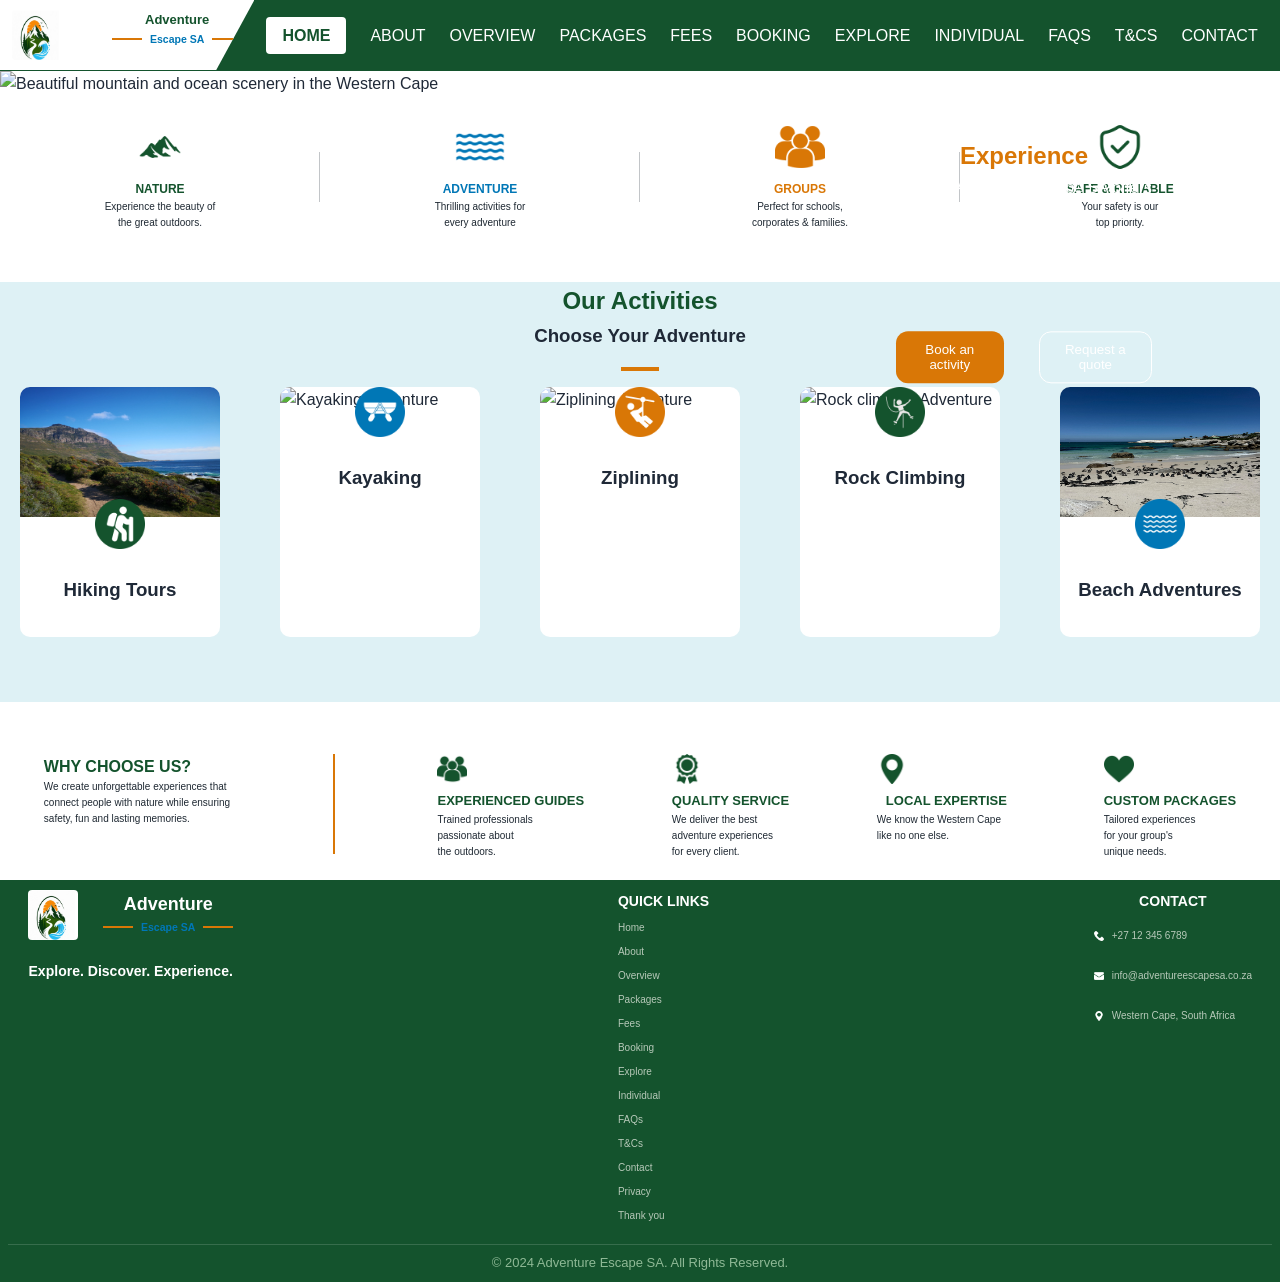
==== commit 63e0d9f2: "Zusange Mbaleki" ====
--- a/index.html
+++ b/index.html
@@ -1,192 +1,192 @@
-<!DOCTYPE html>
-<html lang="en">
-<head>
-    <meta charset="UTF-8">
-    <meta name="viewport" content="width=device-width, initial-scale=1.0">
-    <title>Adventure Escape SA | Home</title>
-    <link href="styles.css" rel="stylesheet">
-</head>
-<body>
-    <script src="script.js" defer></script>
-    <header>
-        <div class="logo">
-            <img src="../images/logo.jpg" alt="Adventure Escape SA logo" class="logo-image">
-            <div>
-                <h2>Adventure</h2>
-                <div class="logo-subtitle">
-                   <h3><b>Escape SA</b></h3>
-                </div>
-            </div>
-        </div>
-         <nav>
-            <a href="index.html" class="active">Home</a>
-            <a href="about.html">About</a>
-            <a href="overview.html">Overview</a>
-            <a href="packages.html">Packages</a>
-            <a href="fees.html">Fees</a>
-            <a href="book.html">Booking</a>
-            <a href="explore.html">Explore</a>
-            <a href="individual.html">Individual</a>
-            <a href="faq.html">FAQs</a>
-            <a href="terms.html">T&Cs</a>
-            <a href="contact-us.html">Contact</a>
-            <a href="privacy.html">Privacy</a>
-            <a href="confirmation.html">Thank you</a>
-        </nav>
-        <button class="menu-toggle" id="menu-toggle">☰</button>
-    </header>
-    <main>
-        <section id="hero-container">
-            <img src="images/hero.png" alt="Beautiful mountain and ocean scenery in the Western Cape" class="hero-image">
-            <div class="hero-content-subContainer">
-                <h2>Explore. Discover.</h2>
-                <h1>Experience</h1>
-                <p>Adventure Escape SA offers exciting outdoor <br> adventures throughout the Western Cape.</p><br>
-                <div class="hero-buttons">
-                    <button id="activity-button">Book an activity</button>
-                    <button id="quote-button">Request a quote</button>
-                </div>
-            </div>
-        </section>
-        <br>
-        <section id="experience-container"> 
-            <div class="nature">
-                <img src="images/mountain-icon.png" alt="mountain icon">
-                <h3>NATURE</h3>
-                <p>Experience the beauty of <br> the great outdoors.</p>
-            </div>
-            <div class="adventure">
-                <img src="images/wave.png" alt="wave icon">
-                <h3>ADVENTURE</h3>
-                <p>Thrilling activities for <br> every adventure</p>
-            </div>
-            <div class="groups">
-                <img src="images/groups-orange.png" alt="groups icon">
-                <h3>GROUPS</h3>
-                <p>Perfect for schools, <br> corporates & families.</p>
-            </div>
-            <div class="reliable">
-                <img src="images/security.png" alt="security icon">
-                <h3>SAFE & RELIABLE</h3>
-                <p>Your safety is our <br> top priority.</p>
-            </div>
-        </section>
-        <br>
-        <br>
-        <section id="our-activities">
-            <h2>Our Activities</h2>
-            <h3>Choose Your Adventure</h3>
-            <p class="line"></p>
-            <div class="our-activities">
-                <div class="activities-card">
-                    <img src="images/hiking-image.png" alt="Hiking Adventure" class="activity-img">
-                    <img src="images/hiking-icon.png" alt="Hiking icon" class="icon"><br>
-                    <h3>Hiking Tours</h3>
-                </div>
-                <div class="activities-card">
-                    <img src="images/canoeing-image.png" alt="Kayaking Adventure" class="activity-img">
-                    <img src="images/canoeing-icon.png" alt="Kayaking icon" class="icon"><br>
-                    <h3>Kayaking</h3>
-                </div>
-                <div class="activities-card">
-                    <img src="images/ziplining-image.png" alt="Ziplining Adventure" class="activity-img">
-                    <img src="images/zipline-icon.png" alt="Zplining icon" class="icon"><br>
-                    <h3>Ziplining</h3>
-                </div>
-                <div class="activities-card">
-                    <img src="images/rockClimbing-image.png" alt="Rock climbing Adventure" class="activity-img">
-                    <img src="images/rockClimbing-icon.png" alt="Rock climbing icon" class="icon"><br>
-                    <h3>Rock Climbing</h3>
-                </div>
-                <div class="activities-card">
-                    <img src="images/penguins-image.png" alt="Penguins Image" class="activity-img">
-                    <img src="images/wave-icon.png" alt="wave icon" class="icon"><br>
-                    <h3>Beach Adventures</h3>
-                </div>
-            </div>
-        </section>
-        <br>
-        <br>
-        <section id="whyChooseUs">
-            <div>
-                <h2>WHY CHOOSE US?</h2>
-                <p>We create unforgettable experiences that <br> connect people with nature while ensuring <br> safety, fun and lasting memories.</p>
-            </div>
-             <p class="whyChooseUs-line"></p>
-            <div>
-                <img src="images/groups-green.png" alt="groups icon">
-                <h3>EXPERIENCED GUIDES</h3>
-                <p>Trained professionals <br> passionate about <br> the outdoors.</p>
-            </div>
-            <div>
-                <img src="images/medal-icon.png" alt="medal icon">
-                <h3>QUALITY SERVICE</h3>
-                <p>We deliver the best <br> adventure experiences <br> for every client.</p>
-            </div>
-            <div>
-                <img src="images/location-icon.png" alt="location icon">
-                <h3>LOCAL EXPERTISE</h3>
-                <p>We know the Western Cape <br> like no one else.</p>
-            </div>
-            <div> 
-                <img src="images/like.png" alt="heart icon">
-                <h3>CUSTOM PACKAGES</h3>
-                <p>Tailored experiences <br> for your group's <br> unique needs.</p>
-            </div>
-        </section>
-    </main>
-    <footer>
-        <div class="footer-container">
-            <div class="footer-brand">
-                <div class="footer-logo">
-                    <img src="images/logo.jpg" alt="Adventure Escape Logo" class="logo-image">
-                    <div>
-                        <h2>Adventure</h2>
-                        <div class="logo-subtitle">
-                           <h3><b>Escape SA</b></h3>
-                        </div>
-                    </div>
-                </div>
-                <h3>Explore. Discover. Experience.</h3>
-            </div>
-    
-            <div class="footer-links">
-                <h3>QUICK LINKS</h3>
-                <ul>
-                    <li><a href="index.html">Home</a></li>
-                    <li><a href="about.html">About</a></li>
-                    <li><a href="overview.html">Overview</a></li>
-                    <li><a href="packages.html">Packages</a></li>
-                    <li><a href="fees.html">Fees</a></li>
-                    <li><a href="book.html">Booking</a></li>
-                    <li><a href="explore.html">Explore</a></li>
-                    <li><a href="individual.html">Individual</a></li>
-                    <li><a href="faq.html">FAQs</a></li>
-                    <li><a href="terms.html">T&Cs</a></li>
-                    <li><a href="contact-us.html">Contact</a></li>
-                    <li><a href="privacy.html">Privacy</a></li>
-                    <li><a href="confirmation.html">Thank you</a></li>
-                </ul>
-            </div>
-            <div class="footer-contact">
-                <h3>CONTACT</h3>
-                <div class="contact-item">
-                    <img src="images/phone-call.png" alt="phone icon">
-                    <p>+27 12 345 6789</p>
-                </div>
-                <div class="contact-item">
-                    <img src="images/email.png" alt="email icon">
-                    <p>info@adventureescapesa.co.za</p> 
-                </div>
-                <div class="contact-item">
-                    <img src="images/location-white.png" alt="location icon">
-                    <p>Western Cape, South Africa</p>  
-                </div>
-            </div>
-        </div>
-        <div class="footer-bottom">
-            <p>&copy; 2024 Adventure Escape SA. All Rights Reserved.</p>
-        </div>
-    </footer>
-</body>
+<!DOCTYPE html>
+<html lang="en">
+<head>
+    <meta charset="UTF-8">
+    <meta name="viewport" content="width=device-width, initial-scale=1.0">
+    <title>Adventure Escape SA | Home</title>
+    <link href="styles.css" rel="stylesheet">
+</head>
+<body>
+    <script src="script.js" defer></script>
+    <header>
+        <div class="logo">
+            <img src="../images/logo.jpg" alt="Adventure Escape SA logo" class="logo-image">
+            <div>
+                <h2>Adventure</h2>
+                <div class="logo-subtitle">
+                   <h3><b>Escape SA</b></h3>
+                </div>
+            </div>
+        </div>
+         <nav>
+            <a href="index.html" class="active">Home</a>
+            <a href="about.html">About</a>
+            <a href="overview.html">Overview</a>
+            <a href="packages.html">Packages</a>
+            <a href="fees.html">Fees</a>
+            <a href="book.html">Booking</a>
+            <a href="explore.html">Explore</a>
+            <a href="individual.html">Individual</a>
+            <a href="faq.html">FAQs</a>
+            <a href="terms.html">T&Cs</a>
+            <a href="contact-us.html">Contact</a>
+            <a href="privacy.html">Privacy</a>
+            <a href="confirmation.html">Thank you</a>
+        </nav>
+        <button class="menu-toggle" id="menu-toggle">☰</button>
+    </header>
+    <main>
+        <section id="hero-container">
+            <img src="images/hero.png" alt="Beautiful mountain and ocean scenery in the Western Cape" class="hero-image">
+            <div class="hero-content-subContainer">
+                <h2>Explore. Discover.</h2>
+                <h1>Experience</h1>
+                <p>Adventure Escape SA offers exciting outdoor <br> adventures throughout the Western Cape.</p><br>
+                <div class="hero-buttons">
+                    <button id="activity-button">Book an activity</button>
+                    <button id="quote-button">Request a quote</button>
+                </div>
+            </div>
+        </section>
+        <br>
+        <section id="experience-container"> 
+            <div class="nature">
+                <img src="images/mountain-icon.png" alt="mountain icon">
+                <h3>NATURE</h3>
+                <p>Experience the beauty of <br> the great outdoors.</p>
+            </div>
+            <div class="adventure">
+                <img src="images/wave.png" alt="wave icon">
+                <h3>ADVENTURE</h3>
+                <p>Thrilling activities for <br> every adventure</p>
+            </div>
+            <div class="groups">
+                <img src="images/groups-orange.png" alt="groups icon">
+                <h3>GROUPS</h3>
+                <p>Perfect for schools, <br> corporates & families.</p>
+            </div>
+            <div class="reliable">
+                <img src="images/security.png" alt="security icon">
+                <h3>SAFE & RELIABLE</h3>
+                <p>Your safety is our <br> top priority.</p>
+            </div>
+        </section>
+        <br>
+        <br>
+        <section id="our-activities">
+            <h2>Our Activities</h2>
+            <h3>Choose Your Adventure</h3>
+            <p class="line"></p>
+            <div class="our-activities">
+                <div class="activities-card">
+                    <img src="images/hiking-image.png" alt="Hiking Adventure" class="activity-img">
+                    <img src="images/hiking-icon.png" alt="Hiking icon" class="icon"><br>
+                    <h3>Hiking Tours</h3>
+                </div>
+                <div class="activities-card">
+                    <img src="images/canoeing-image.png" alt="Kayaking Adventure" class="activity-img">
+                    <img src="images/canoeing-icon.png" alt="Kayaking icon" class="icon"><br>
+                    <h3>Kayaking</h3>
+                </div>
+                <div class="activities-card">
+                    <img src="images/ziplining-image.png" alt="Ziplining Adventure" class="activity-img">
+                    <img src="images/zipline-icon.png" alt="Zplining icon" class="icon"><br>
+                    <h3>Ziplining</h3>
+                </div>
+                <div class="activities-card">
+                    <img src="images/rockClimbing-image.png" alt="Rock climbing Adventure" class="activity-img">
+                    <img src="images/rockClimbing-icon.png" alt="Rock climbing icon" class="icon"><br>
+                    <h3>Rock Climbing</h3>
+                </div>
+                <div class="activities-card">
+                    <img src="images/penguins-image.png" alt="Penguins Image" class="activity-img">
+                    <img src="images/wave-icon.png" alt="wave icon" class="icon"><br>
+                    <h3>Beach Adventures</h3>
+                </div>
+            </div>
+        </section>
+        <br>
+        <br>
+        <section id="whyChooseUs">
+            <div>
+                <h2>WHY CHOOSE US?</h2>
+                <p>We create unforgettable experiences that <br> connect people with nature while ensuring <br> safety, fun and lasting memories.</p>
+            </div>
+             <p class="whyChooseUs-line"></p>
+            <div>
+                <img src="images/groups-green.png" alt="groups icon">
+                <h3>EXPERIENCED GUIDES</h3>
+                <p>Trained professionals <br> passionate about <br> the outdoors.</p>
+            </div>
+            <div>
+                <img src="images/medal-icon.png" alt="medal icon">
+                <h3>QUALITY SERVICE</h3>
+                <p>We deliver the best <br> adventure experiences <br> for every client.</p>
+            </div>
+            <div>
+                <img src="images/location-icon.png" alt="location icon">
+                <h3>LOCAL EXPERTISE</h3>
+                <p>We know the Western Cape <br> like no one else.</p>
+            </div>
+            <div> 
+                <img src="images/like.png" alt="heart icon">
+                <h3>CUSTOM PACKAGES</h3>
+                <p>Tailored experiences <br> for your group's <br> unique needs.</p>
+            </div>
+        </section>
+    </main>
+    <footer>
+        <div class="footer-container">
+            <div class="footer-brand">
+                <div class="footer-logo">
+                    <img src="images/logo.jpg" alt="Adventure Escape Logo" class="logo-image">
+                    <div>
+                        <h2>Adventure</h2>
+                        <div class="logo-subtitle">
+                           <h3><b>Escape SA</b></h3>
+                        </div>
+                    </div>
+                </div>
+                <h3>Explore. Discover. Experience.</h3>
+            </div>
+    
+            <div class="footer-links">
+                <h3>QUICK LINKS</h3>
+                <ul>
+                    <li><a href="index.html">Home</a></li>
+                    <li><a href="about.html">About</a></li>
+                    <li><a href="overview.html">Overview</a></li>
+                    <li><a href="packages.html">Packages</a></li>
+                    <li><a href="fees.html">Fees</a></li>
+                    <li><a href="book.html">Booking</a></li>
+                    <li><a href="explore.html">Explore</a></li>
+                    <li><a href="individual.html">Individual</a></li>
+                    <li><a href="faq.html">FAQs</a></li>
+                    <li><a href="terms.html">T&Cs</a></li>
+                    <li><a href="contact-us.html">Contact</a></li>
+                    <li><a href="privacy.html">Privacy</a></li>
+                    <li><a href="confirmation.html">Thank you</a></li>
+                </ul>
+            </div>
+            <div class="footer-contact">
+                <h3>CONTACT</h3>
+                <div class="contact-item">
+                    <img src="images/phone-call.png" alt="phone icon">
+                    <p>+27 12 345 6789</p>
+                </div>
+                <div class="contact-item">
+                    <img src="images/email.png" alt="email icon">
+                    <p>info@adventureescapesa.co.za</p> 
+                </div>
+                <div class="contact-item">
+                    <img src="images/location-white.png" alt="location icon">
+                    <p>Western Cape, South Africa</p>  
+                </div>
+            </div>
+        </div>
+        <div class="footer-bottom">
+            <p>&copy; 2024 Adventure Escape SA. All Rights Reserved.</p>
+        </div>
+    </footer>
+</body>
 </html>
--- a/styles.css
+++ b/styles.css
@@ -910,19 +910,6 @@
   border:1px solid #ffffff;
   color:#ffffff;
 }
-#activity-button, #quote-button{
-  cursor:pointer;
-  transition: all 0.3s ease;
-}
-#activity-button:hover{
-  background-color:#b86505;
-  transform:translateY(-3px);
-}
-#quote-button:hover{
-  background-color:#ffffff;
-  color:#14532D;
-  transform:translateY(-3px);
-}
 .hero-buttons{
   display:flex;
   justify-content: flex-end;
@@ -966,11 +953,10 @@
 }
 #our-activities{
   background-color:#def1f5; 
-  height:440px;
+  height:420px;
 }
 #our-activities h2{
   color:#14532D;
-  padding-top:10px;
 }
 #our-activities h2, h3{
   text-align: center;
@@ -1007,14 +993,6 @@
   width:200px;
   border-radius: 10px;;
 
-}
-.activities-card{
-  transition: all 0.3s ease;
-  cursor:pointer;
-}
-.activities-card:hover{
-  transform:translateY(-5px);
-  box-shadow: 0 6px 15px rgba(20, 83, 45, 0.2);
 }
 #whyChooseUs{
   display:flex;
@@ -1417,53 +1395,8 @@
 #terms-container form{
   text-align: left;
 }
-.explore-home-button{
-  margin:20px auto;
-  display:block;
-  padding:12px 26px;
-  background-color: #d97706;
-  border:none;
-  border-radius:6px;
-  color:#1f2933;
-  font-size:14px;
-  font-weight:bold;
-
-}
-.explore-home-button:hover{
-  transform: translateY(-3px);
-
-}
 
 /*FAQ css */
-.faq-question {
-    display: flex;
-    justify-content: space-between;
-    align-items: center;
-    cursor: pointer;
-    
-}
-
-.faq-question p {
-    margin: 0;
-}
-
-.faq-toggle {
-    margin-left: auto;
-    flex-shrink: 0;
-    color:#d97706;
-}
-.faq-answer.show{
-  display:block;
-}
-.faq-question:has(+ .faq-answer.show){
-  border-bottom:1px solid #1f2933;
-  padding-bottom:10px;
-}
-
-.faq-answer.show {
-    display: block;
-    padding-top:10px;
-}
 #faq-titles{
   text-align: center;
 }
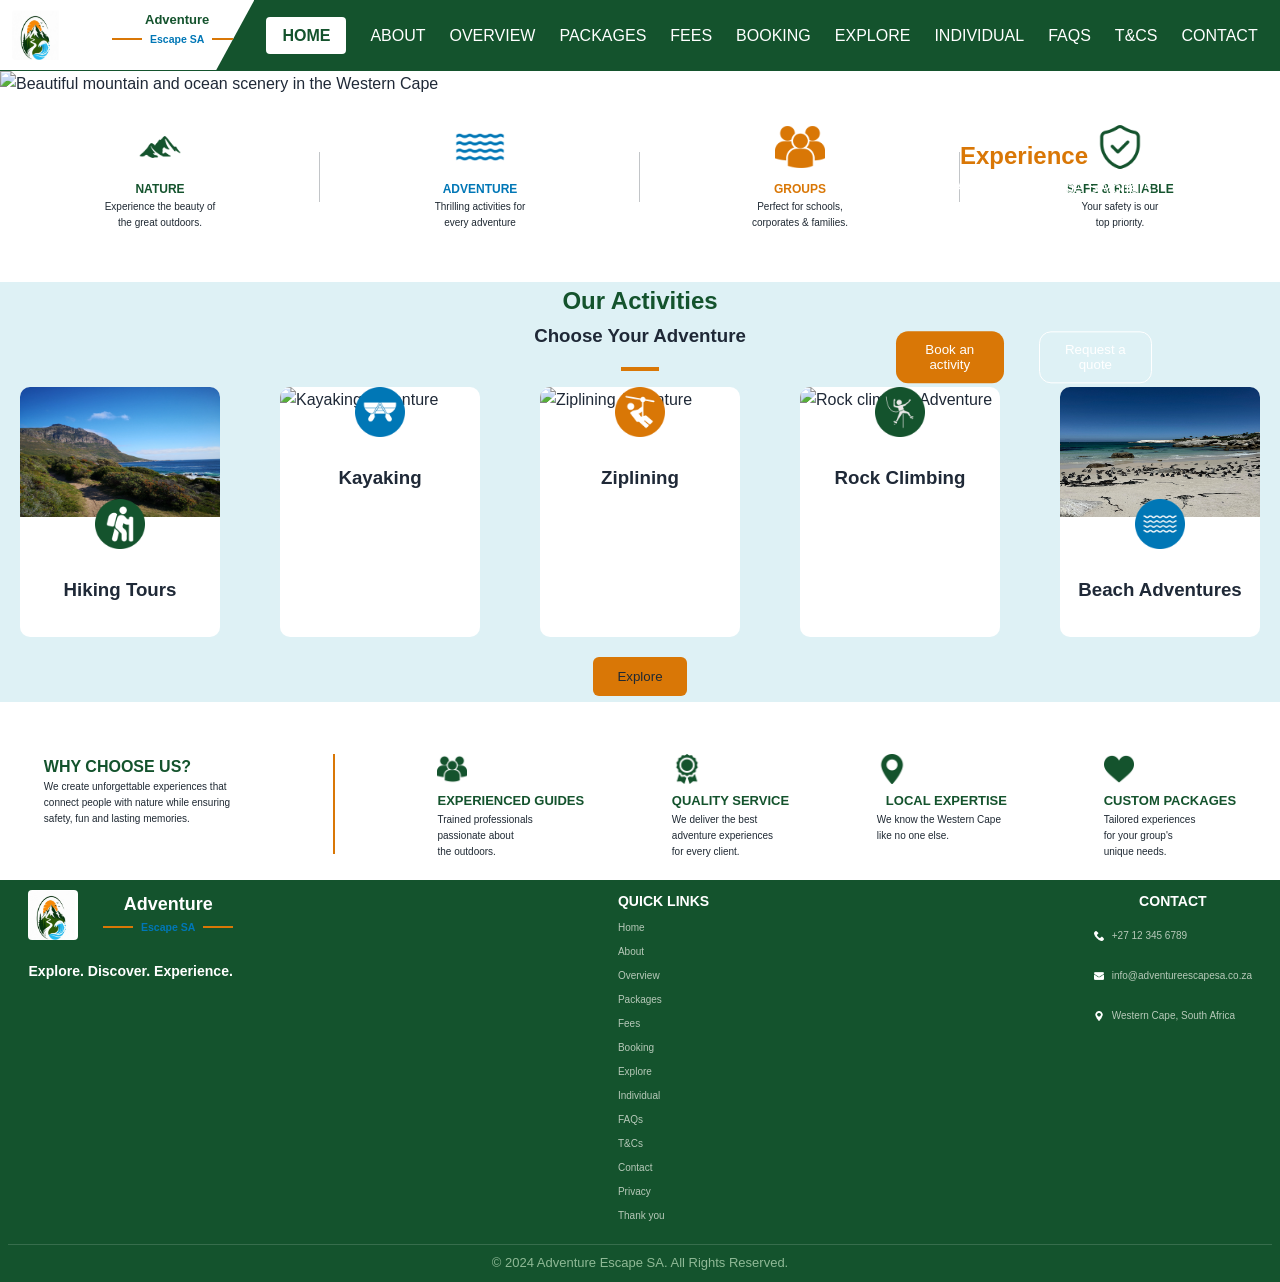
==== commit 14e710b8: "Zusange Mbaleki" ====
--- a/index.html
+++ b/index.html
@@ -1,192 +1,196 @@
-<!DOCTYPE html>
-<html lang="en">
-<head>
-    <meta charset="UTF-8">
-    <meta name="viewport" content="width=device-width, initial-scale=1.0">
-    <title>Adventure Escape SA | Home</title>
-    <link href="styles.css" rel="stylesheet">
-</head>
-<body>
-    <script src="script.js" defer></script>
-    <header>
-        <div class="logo">
-            <img src="../images/logo.jpg" alt="Adventure Escape SA logo" class="logo-image">
-            <div>
-                <h2>Adventure</h2>
-                <div class="logo-subtitle">
-                   <h3><b>Escape SA</b></h3>
-                </div>
-            </div>
-        </div>
-         <nav>
-            <a href="index.html" class="active">Home</a>
-            <a href="about.html">About</a>
-            <a href="overview.html">Overview</a>
-            <a href="packages.html">Packages</a>
-            <a href="fees.html">Fees</a>
-            <a href="book.html">Booking</a>
-            <a href="explore.html">Explore</a>
-            <a href="individual.html">Individual</a>
-            <a href="faq.html">FAQs</a>
-            <a href="terms.html">T&Cs</a>
-            <a href="contact-us.html">Contact</a>
-            <a href="privacy.html">Privacy</a>
-            <a href="confirmation.html">Thank you</a>
-        </nav>
-        <button class="menu-toggle" id="menu-toggle">☰</button>
-    </header>
-    <main>
-        <section id="hero-container">
-            <img src="images/hero.png" alt="Beautiful mountain and ocean scenery in the Western Cape" class="hero-image">
-            <div class="hero-content-subContainer">
-                <h2>Explore. Discover.</h2>
-                <h1>Experience</h1>
-                <p>Adventure Escape SA offers exciting outdoor <br> adventures throughout the Western Cape.</p><br>
-                <div class="hero-buttons">
-                    <button id="activity-button">Book an activity</button>
-                    <button id="quote-button">Request a quote</button>
-                </div>
-            </div>
-        </section>
-        <br>
-        <section id="experience-container"> 
-            <div class="nature">
-                <img src="images/mountain-icon.png" alt="mountain icon">
-                <h3>NATURE</h3>
-                <p>Experience the beauty of <br> the great outdoors.</p>
-            </div>
-            <div class="adventure">
-                <img src="images/wave.png" alt="wave icon">
-                <h3>ADVENTURE</h3>
-                <p>Thrilling activities for <br> every adventure</p>
-            </div>
-            <div class="groups">
-                <img src="images/groups-orange.png" alt="groups icon">
-                <h3>GROUPS</h3>
-                <p>Perfect for schools, <br> corporates & families.</p>
-            </div>
-            <div class="reliable">
-                <img src="images/security.png" alt="security icon">
-                <h3>SAFE & RELIABLE</h3>
-                <p>Your safety is our <br> top priority.</p>
-            </div>
-        </section>
-        <br>
-        <br>
-        <section id="our-activities">
-            <h2>Our Activities</h2>
-            <h3>Choose Your Adventure</h3>
-            <p class="line"></p>
-            <div class="our-activities">
-                <div class="activities-card">
-                    <img src="images/hiking-image.png" alt="Hiking Adventure" class="activity-img">
-                    <img src="images/hiking-icon.png" alt="Hiking icon" class="icon"><br>
-                    <h3>Hiking Tours</h3>
-                </div>
-                <div class="activities-card">
-                    <img src="images/canoeing-image.png" alt="Kayaking Adventure" class="activity-img">
-                    <img src="images/canoeing-icon.png" alt="Kayaking icon" class="icon"><br>
-                    <h3>Kayaking</h3>
-                </div>
-                <div class="activities-card">
-                    <img src="images/ziplining-image.png" alt="Ziplining Adventure" class="activity-img">
-                    <img src="images/zipline-icon.png" alt="Zplining icon" class="icon"><br>
-                    <h3>Ziplining</h3>
-                </div>
-                <div class="activities-card">
-                    <img src="images/rockClimbing-image.png" alt="Rock climbing Adventure" class="activity-img">
-                    <img src="images/rockClimbing-icon.png" alt="Rock climbing icon" class="icon"><br>
-                    <h3>Rock Climbing</h3>
-                </div>
-                <div class="activities-card">
-                    <img src="images/penguins-image.png" alt="Penguins Image" class="activity-img">
-                    <img src="images/wave-icon.png" alt="wave icon" class="icon"><br>
-                    <h3>Beach Adventures</h3>
-                </div>
-            </div>
-        </section>
-        <br>
-        <br>
-        <section id="whyChooseUs">
-            <div>
-                <h2>WHY CHOOSE US?</h2>
-                <p>We create unforgettable experiences that <br> connect people with nature while ensuring <br> safety, fun and lasting memories.</p>
-            </div>
-             <p class="whyChooseUs-line"></p>
-            <div>
-                <img src="images/groups-green.png" alt="groups icon">
-                <h3>EXPERIENCED GUIDES</h3>
-                <p>Trained professionals <br> passionate about <br> the outdoors.</p>
-            </div>
-            <div>
-                <img src="images/medal-icon.png" alt="medal icon">
-                <h3>QUALITY SERVICE</h3>
-                <p>We deliver the best <br> adventure experiences <br> for every client.</p>
-            </div>
-            <div>
-                <img src="images/location-icon.png" alt="location icon">
-                <h3>LOCAL EXPERTISE</h3>
-                <p>We know the Western Cape <br> like no one else.</p>
-            </div>
-            <div> 
-                <img src="images/like.png" alt="heart icon">
-                <h3>CUSTOM PACKAGES</h3>
-                <p>Tailored experiences <br> for your group's <br> unique needs.</p>
-            </div>
-        </section>
-    </main>
-    <footer>
-        <div class="footer-container">
-            <div class="footer-brand">
-                <div class="footer-logo">
-                    <img src="images/logo.jpg" alt="Adventure Escape Logo" class="logo-image">
-                    <div>
-                        <h2>Adventure</h2>
-                        <div class="logo-subtitle">
-                           <h3><b>Escape SA</b></h3>
-                        </div>
-                    </div>
-                </div>
-                <h3>Explore. Discover. Experience.</h3>
-            </div>
-    
-            <div class="footer-links">
-                <h3>QUICK LINKS</h3>
-                <ul>
-                    <li><a href="index.html">Home</a></li>
-                    <li><a href="about.html">About</a></li>
-                    <li><a href="overview.html">Overview</a></li>
-                    <li><a href="packages.html">Packages</a></li>
-                    <li><a href="fees.html">Fees</a></li>
-                    <li><a href="book.html">Booking</a></li>
-                    <li><a href="explore.html">Explore</a></li>
-                    <li><a href="individual.html">Individual</a></li>
-                    <li><a href="faq.html">FAQs</a></li>
-                    <li><a href="terms.html">T&Cs</a></li>
-                    <li><a href="contact-us.html">Contact</a></li>
-                    <li><a href="privacy.html">Privacy</a></li>
-                    <li><a href="confirmation.html">Thank you</a></li>
-                </ul>
-            </div>
-            <div class="footer-contact">
-                <h3>CONTACT</h3>
-                <div class="contact-item">
-                    <img src="images/phone-call.png" alt="phone icon">
-                    <p>+27 12 345 6789</p>
-                </div>
-                <div class="contact-item">
-                    <img src="images/email.png" alt="email icon">
-                    <p>info@adventureescapesa.co.za</p> 
-                </div>
-                <div class="contact-item">
-                    <img src="images/location-white.png" alt="location icon">
-                    <p>Western Cape, South Africa</p>  
-                </div>
-            </div>
-        </div>
-        <div class="footer-bottom">
-            <p>&copy; 2024 Adventure Escape SA. All Rights Reserved.</p>
-        </div>
-    </footer>
-</body>
+
+<!DOCTYPE html>
+<html lang="en">
+<head>
+    <meta charset="UTF-8">
+    <meta name="viewport" content="width=device-width, initial-scale=1.0">
+    <title>Adventure Escape SA | Home</title>
+    <link href="styles.css" rel="stylesheet">
+</head>
+<body>
+    <script src="script.js" defer></script>
+    <header>
+        <div class="logo">
+            <img src="../images/logo.jpg" alt="Adventure Escape SA logo" class="logo-image">
+            <div>
+                <h2>Adventure</h2>
+                <div class="logo-subtitle">
+                   <h3><b>Escape SA</b></h3>
+                </div>
+            </div>
+        </div>
+         <nav>
+            <a href="index.html" class="active">Home</a>
+            <a href="about.html">About</a>
+            <a href="overview.html">Overview</a>
+            <a href="packages.html">Packages</a>
+            <a href="fees.html">Fees</a>
+            <a href="book.html">Booking</a>
+            <a href="explore.html">Explore</a>
+            <a href="individual.html">Individual</a>
+            <a href="faq.html">FAQs</a>
+            <a href="terms.html">T&Cs</a>
+            <a href="contact-us.html">Contact</a>
+            <a href="privacy.html">Privacy</a>
+            <a href="confirmation.html">Thank you</a>
+        </nav>
+        <button class="menu-toggle" id="menu-toggle">☰</button>
+    </header>
+    <main>
+        <section id="hero-container">
+            <img src="images/hero.png" alt="Beautiful mountain and ocean scenery in the Western Cape" class="hero-image">
+            <div class="hero-content-subContainer">
+                <h2>Explore. Discover.</h2>
+                <h1>Experience</h1>
+                <p>Adventure Escape SA offers exciting outdoor <br> adventures throughout the Western Cape.</p><br>
+                <div class="hero-buttons">
+                    <button id="activity-button">Book an activity</button>
+                    <button id="quote-button">Request a quote</button>
+                </div>
+            </div>
+        </section>
+        <br>
+        <section id="experience-container"> 
+            <div class="nature">
+                <img src="images/mountain-icon.png" alt="mountain icon">
+                <h3>NATURE</h3>
+                <p>Experience the beauty of <br> the great outdoors.</p>
+            </div>
+            <div class="adventure">
+                <img src="images/wave.png" alt="wave icon">
+                <h3>ADVENTURE</h3>
+                <p>Thrilling activities for <br> every adventure</p>
+            </div>
+            <div class="groups">
+                <img src="images/groups-orange.png" alt="groups icon">
+                <h3>GROUPS</h3>
+                <p>Perfect for schools, <br> corporates & families.</p>
+            </div>
+            <div class="reliable">
+                <img src="images/security.png" alt="security icon">
+                <h3>SAFE & RELIABLE</h3>
+                <p>Your safety is our <br> top priority.</p>
+            </div>
+        </section>
+        <br>
+        <br>
+        <section id="our-activities">
+            <h2>Our Activities</h2>
+            <h3>Choose Your Adventure</h3>
+            <p class="line"></p>
+            <div class="our-activities">
+                <div class="activities-card">
+                    <img src="images/hiking-image.png" alt="Hiking Adventure" class="activity-img">
+                    <img src="images/hiking-icon.png" alt="Hiking icon" class="icon"><br>
+                    <h3>Hiking Tours</h3>
+                </div>
+                <div class="activities-card">
+                    <img src="images/canoeing-image.png" alt="Kayaking Adventure" class="activity-img">
+                    <img src="images/canoeing-icon.png" alt="Kayaking icon" class="icon"><br>
+                    <h3>Kayaking</h3>
+                </div>
+                <div class="activities-card">
+                    <img src="images/ziplining-image.png" alt="Ziplining Adventure" class="activity-img">
+                    <img src="images/zipline-icon.png" alt="Zplining icon" class="icon"><br>
+                    <h3>Ziplining</h3>
+                </div>
+                <div class="activities-card">
+                    <img src="images/rockClimbing-image.png" alt="Rock climbing Adventure" class="activity-img">
+                    <img src="images/rockClimbing-icon.png" alt="Rock climbing icon" class="icon"><br>
+                    <h3>Rock Climbing</h3>
+                </div>
+                <div class="activities-card">
+                    <img src="images/penguins-image.png" alt="Penguins Image" class="activity-img">
+                    <img src="images/wave-icon.png" alt="wave icon" class="icon"><br>
+                    <h3>Beach Adventures</h3>
+                </div>
+            </div>
+            <button type="button" class="explore-home-button" onclick="window.location.href='explore.html'">
+                Explore
+            </button>
+        </section>
+        <br>
+        <br>
+        <section id="whyChooseUs">
+            <div>
+                <h2>WHY CHOOSE US?</h2>
+                <p>We create unforgettable experiences that <br> connect people with nature while ensuring <br> safety, fun and lasting memories.</p>
+            </div>
+             <p class="whyChooseUs-line"></p>
+            <div>
+                <img src="images/groups-green.png" alt="groups icon">
+                <h3>EXPERIENCED GUIDES</h3>
+                <p>Trained professionals <br> passionate about <br> the outdoors.</p>
+            </div>
+            <div>
+                <img src="images/medal-icon.png" alt="medal icon">
+                <h3>QUALITY SERVICE</h3>
+                <p>We deliver the best <br> adventure experiences <br> for every client.</p>
+            </div>
+            <div>
+                <img src="images/location-icon.png" alt="location icon">
+                <h3>LOCAL EXPERTISE</h3>
+                <p>We know the Western Cape <br> like no one else.</p>
+            </div>
+            <div> 
+                <img src="images/like.png" alt="heart icon">
+                <h3>CUSTOM PACKAGES</h3>
+                <p>Tailored experiences <br> for your group's <br> unique needs.</p>
+            </div>
+        </section>
+    </main>
+    <footer>
+        <div class="footer-container">
+            <div class="footer-brand">
+                <div class="footer-logo">
+                    <img src="images/logo.jpg" alt="Adventure Escape Logo" class="logo-image">
+                    <div>
+                        <h2>Adventure</h2>
+                        <div class="logo-subtitle">
+                           <h3><b>Escape SA</b></h3>
+                        </div>
+                    </div>
+                </div>
+                <h3>Explore. Discover. Experience.</h3>
+            </div>
+    
+            <div class="footer-links">
+                <h3>QUICK LINKS</h3>
+                <ul>
+                    <li><a href="index.html">Home</a></li>
+                    <li><a href="about.html">About</a></li>
+                    <li><a href="overview.html">Overview</a></li>
+                    <li><a href="packages.html">Packages</a></li>
+                    <li><a href="fees.html">Fees</a></li>
+                    <li><a href="book.html">Booking</a></li>
+                    <li><a href="explore.html">Explore</a></li>
+                    <li><a href="individual.html">Individual</a></li>
+                    <li><a href="faq.html">FAQs</a></li>
+                    <li><a href="terms.html">T&Cs</a></li>
+                    <li><a href="contact-us.html">Contact</a></li>
+                    <li><a href="privacy.html">Privacy</a></li>
+                    <li><a href="confirmation.html">Thank you</a></li>
+                </ul>
+            </div>
+            <div class="footer-contact">
+                <h3>CONTACT</h3>
+                <div class="contact-item">
+                    <img src="images/phone-call.png" alt="phone icon">
+                    <p>+27 12 345 6789</p>
+                </div>
+                <div class="contact-item">
+                    <img src="images/email.png" alt="email icon">
+                    <p>info@adventureescapesa.co.za</p> 
+                </div>
+                <div class="contact-item">
+                    <img src="images/location-white.png" alt="location icon">
+                    <p>Western Cape, South Africa</p>  
+                </div>
+            </div>
+        </div>
+        <div class="footer-bottom">
+            <p>&copy; 2024 Adventure Escape SA. All Rights Reserved.</p>
+        </div>
+    </footer>
+</body>
 </html>
--- a/styles.css
+++ b/styles.css
@@ -501,6 +501,16 @@
 .footer-logo-bottom img {
   height: 50px;
   width: auto;
+}
+.footer-logo-bottom .logo-text-group {
+  flex-direction: column;
+  gap: 0;
+  line-height: 1.1;
+}
+.footer-logo-bottom .orange-line {
+  width: 18px;
+  height: 2px;
+  margin-bottom: 0;
 }
 .footer-adventure {
   color: #ffffff;
@@ -1061,6 +1071,50 @@
 .contact-item p{
   font-size:10px;
 }
+.faq-question {
+    display: flex;
+    justify-content: space-between;
+    align-items: center;
+    gap: 15px;
+    cursor: pointer;
+}
+
+.faq-question p {
+    margin: 0;
+}
+
+.faq-toggle {
+    flex-shrink: 0;
+    color:#d97706;
+    font-size:22px;
+}
+.faq-answer.show {
+    border-top: 1px solid #1f2933;
+    margin-top: 10px;
+    padding-top: 10px;
+}
+.explore-home-button{
+  display:block;
+  margin:20px auto;
+  padding:12px 24px;
+  background-color: #d97706;
+  color:#1f2933;
+  border:none;
+  border-radius:6px;
+}
+.explore-home-button:hover{
+  transform: translateY(-3px);
+}
+#activity-button:hover{
+  transform: translateY(-4px);
+  background-color:#b45309;
+  
+}
+#quote-button:hover{
+  transform: translateY(-4px);
+  color:#14532D;
+  background-color: #FFFFFF;
+}
 /* HAMBURGER BUTTON - HIDDEN ON DESKTOP */
 
 .menu-toggle {
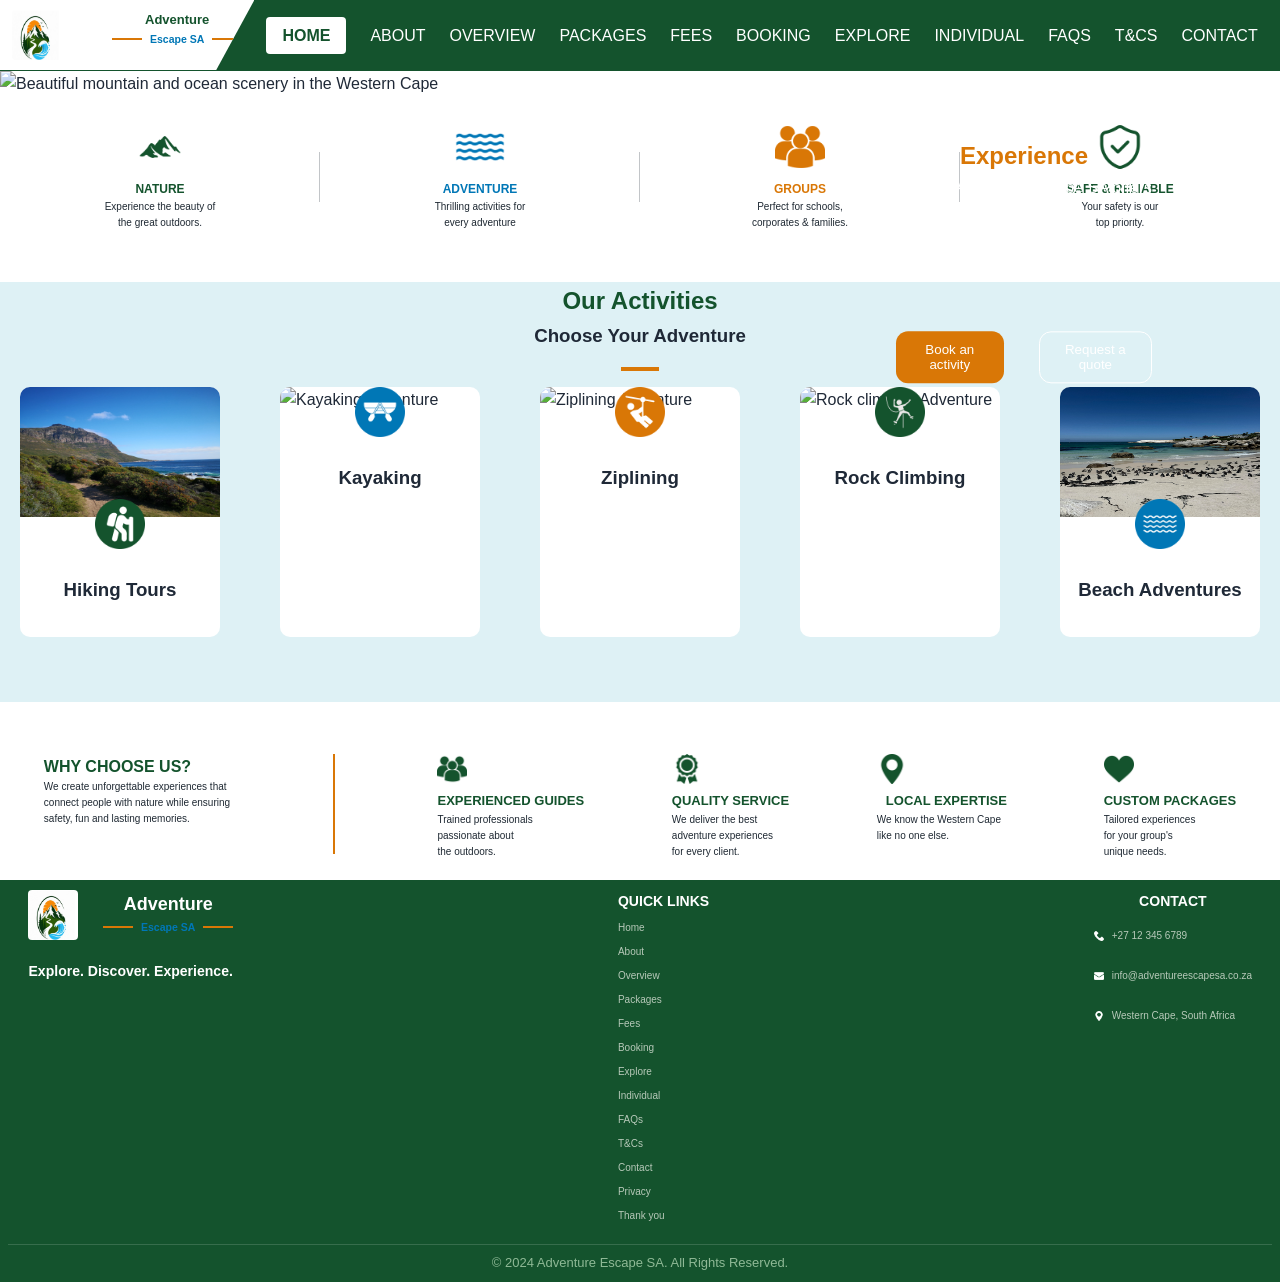
==== commit 76ba22c1: "Zusange Mbaleki" ====
--- a/index.html
+++ b/index.html
@@ -1,4 +1,3 @@
-
 <!DOCTYPE html>
 <html lang="en">
 <head>
@@ -11,7 +10,7 @@
     <script src="script.js" defer></script>
     <header>
         <div class="logo">
-            <img src="../images/logo.jpg" alt="Adventure Escape SA logo" class="logo-image">
+            <img src="images/logo.jpg" alt="Adventure Escape SA logo" class="logo-image">
             <div>
                 <h2>Adventure</h2>
                 <div class="logo-subtitle">
@@ -105,9 +104,6 @@
                     <h3>Beach Adventures</h3>
                 </div>
             </div>
-            <button type="button" class="explore-home-button" onclick="window.location.href='explore.html'">
-                Explore
-            </button>
         </section>
         <br>
         <br>
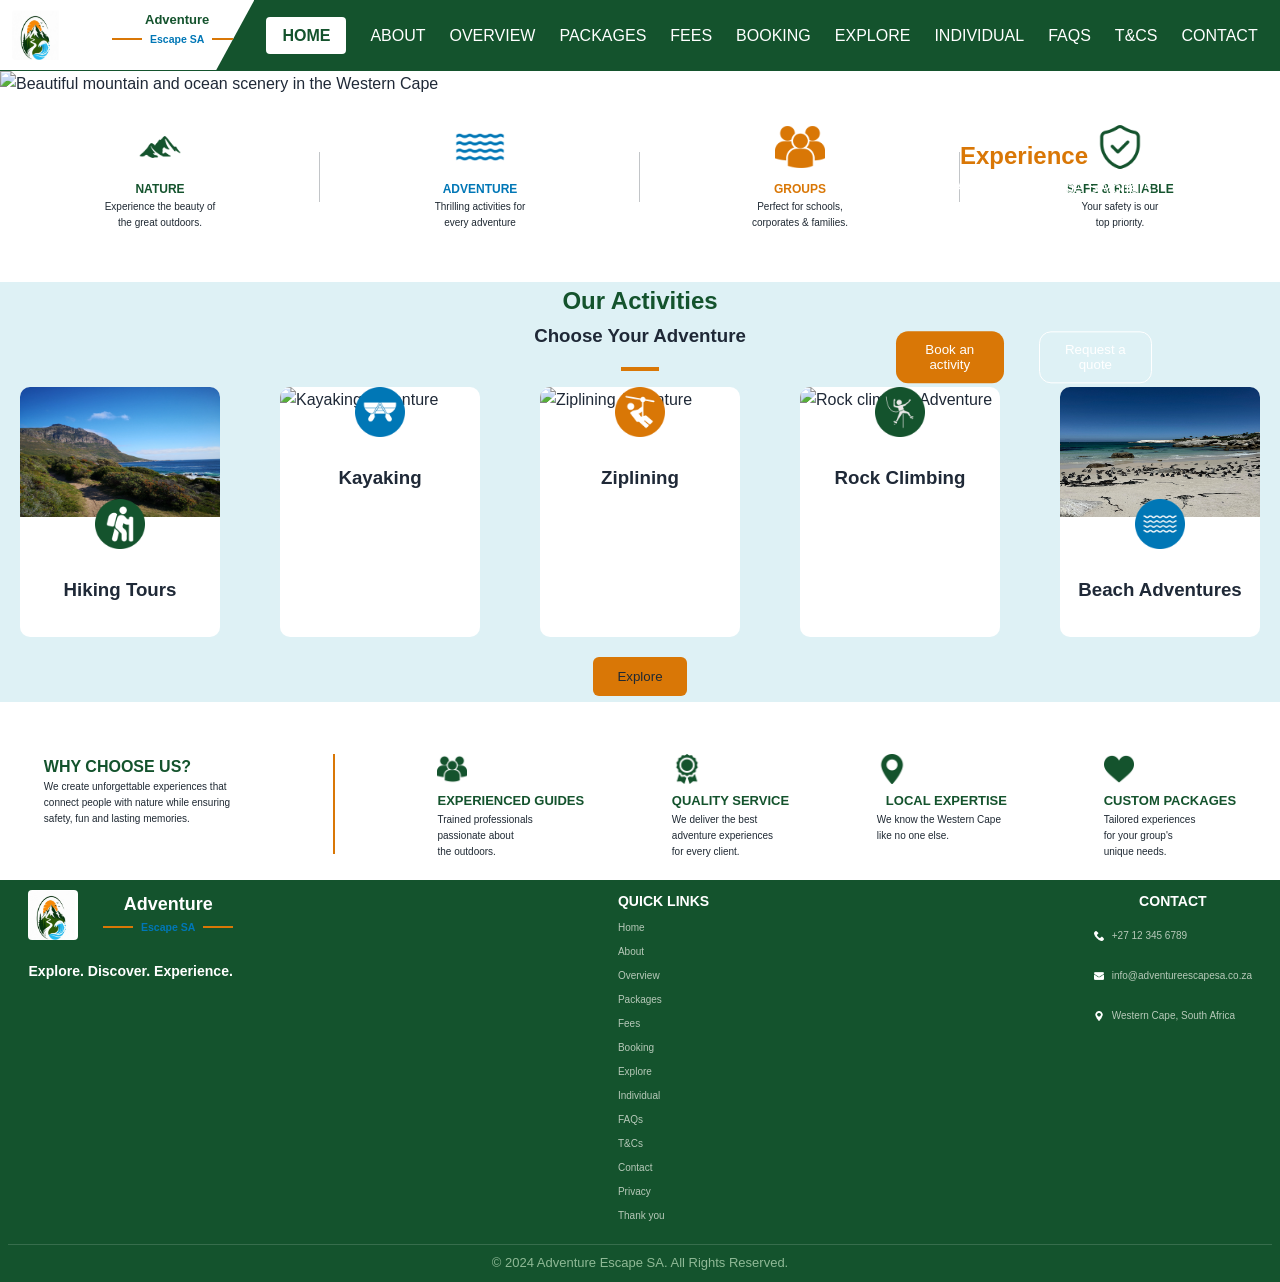
==== commit 12c353d9: "Merge branch 'main' of https://github.com/sangeM6/Adventure_Escape_SA" ====
--- a/index.html
+++ b/index.html
@@ -1,3 +1,4 @@
+
 <!DOCTYPE html>
 <html lang="en">
 <head>
@@ -104,6 +105,9 @@
                     <h3>Beach Adventures</h3>
                 </div>
             </div>
+            <button type="button" class="explore-home-button" onclick="window.location.href='explore.html'">
+                Explore
+            </button>
         </section>
         <br>
         <br>
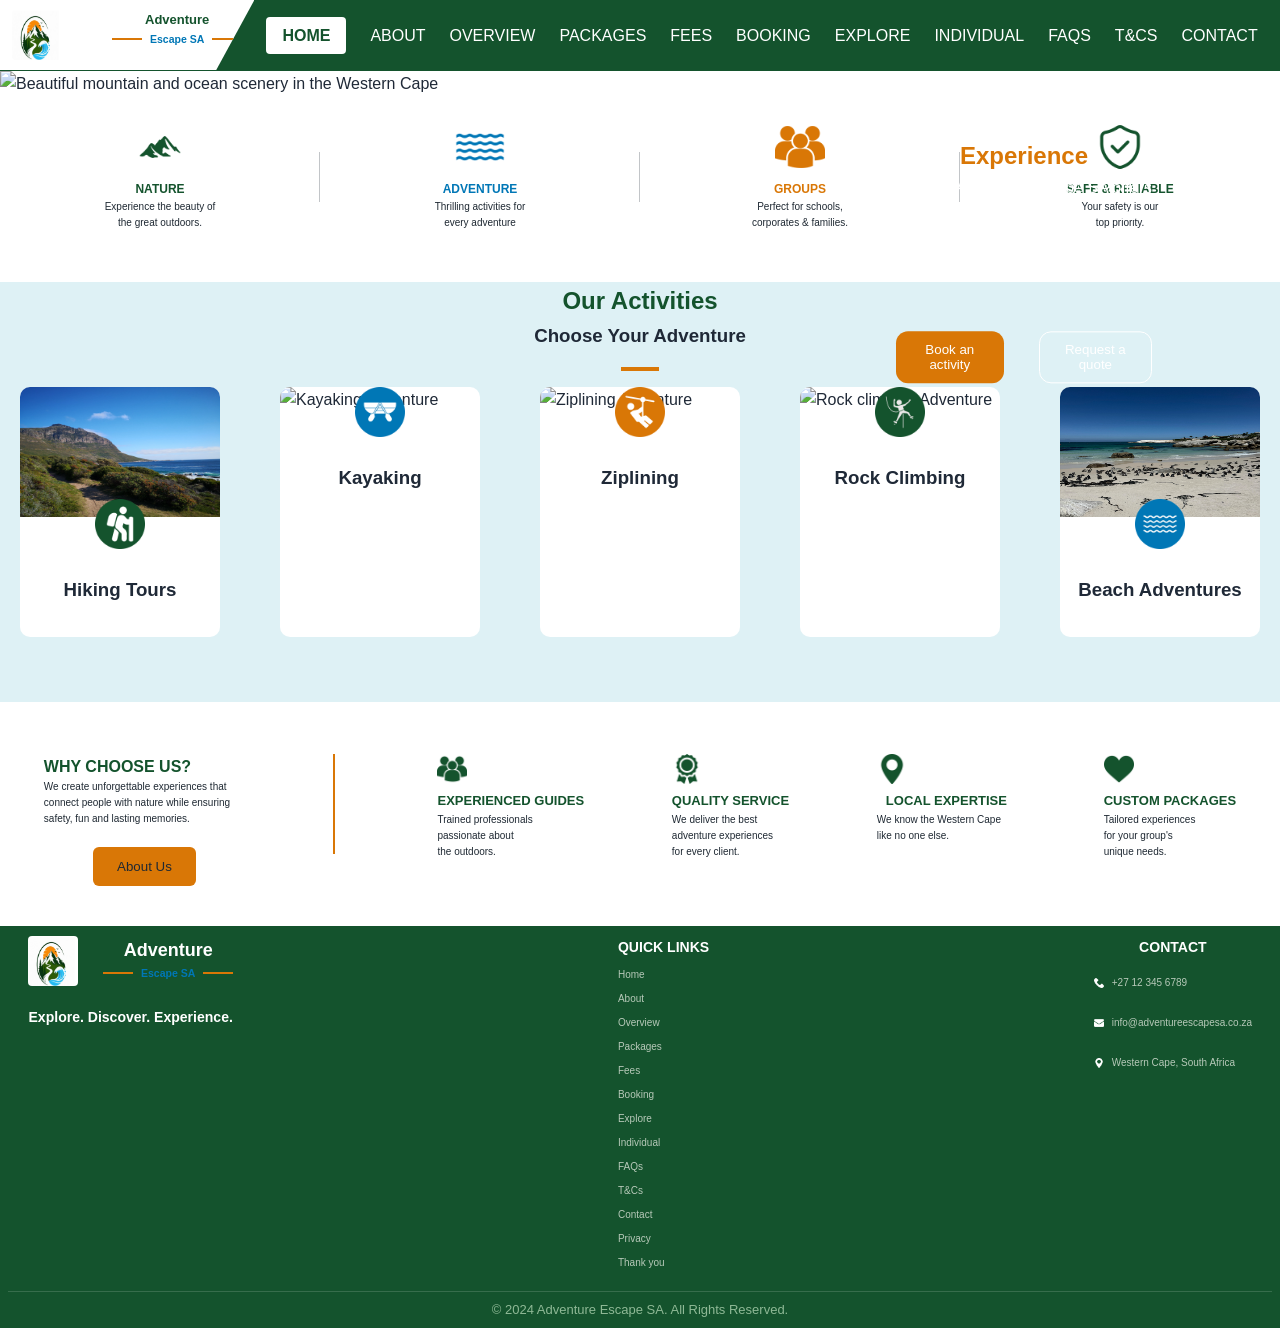
==== commit 375c4b69: "Zusange Mbaleki" ====
--- a/index.html
+++ b/index.html
@@ -105,9 +105,6 @@
                     <h3>Beach Adventures</h3>
                 </div>
             </div>
-            <button type="button" class="explore-home-button" onclick="window.location.href='explore.html'">
-                Explore
-            </button>
         </section>
         <br>
         <br>
@@ -115,6 +112,9 @@
             <div>
                 <h2>WHY CHOOSE US?</h2>
                 <p>We create unforgettable experiences that <br> connect people with nature while ensuring <br> safety, fun and lasting memories.</p>
+                <button type="button" class="explore-home-button" onclick="window.location.href='about.html'">
+                    About Us
+                </button>
             </div>
              <p class="whyChooseUs-line"></p>
             <div>
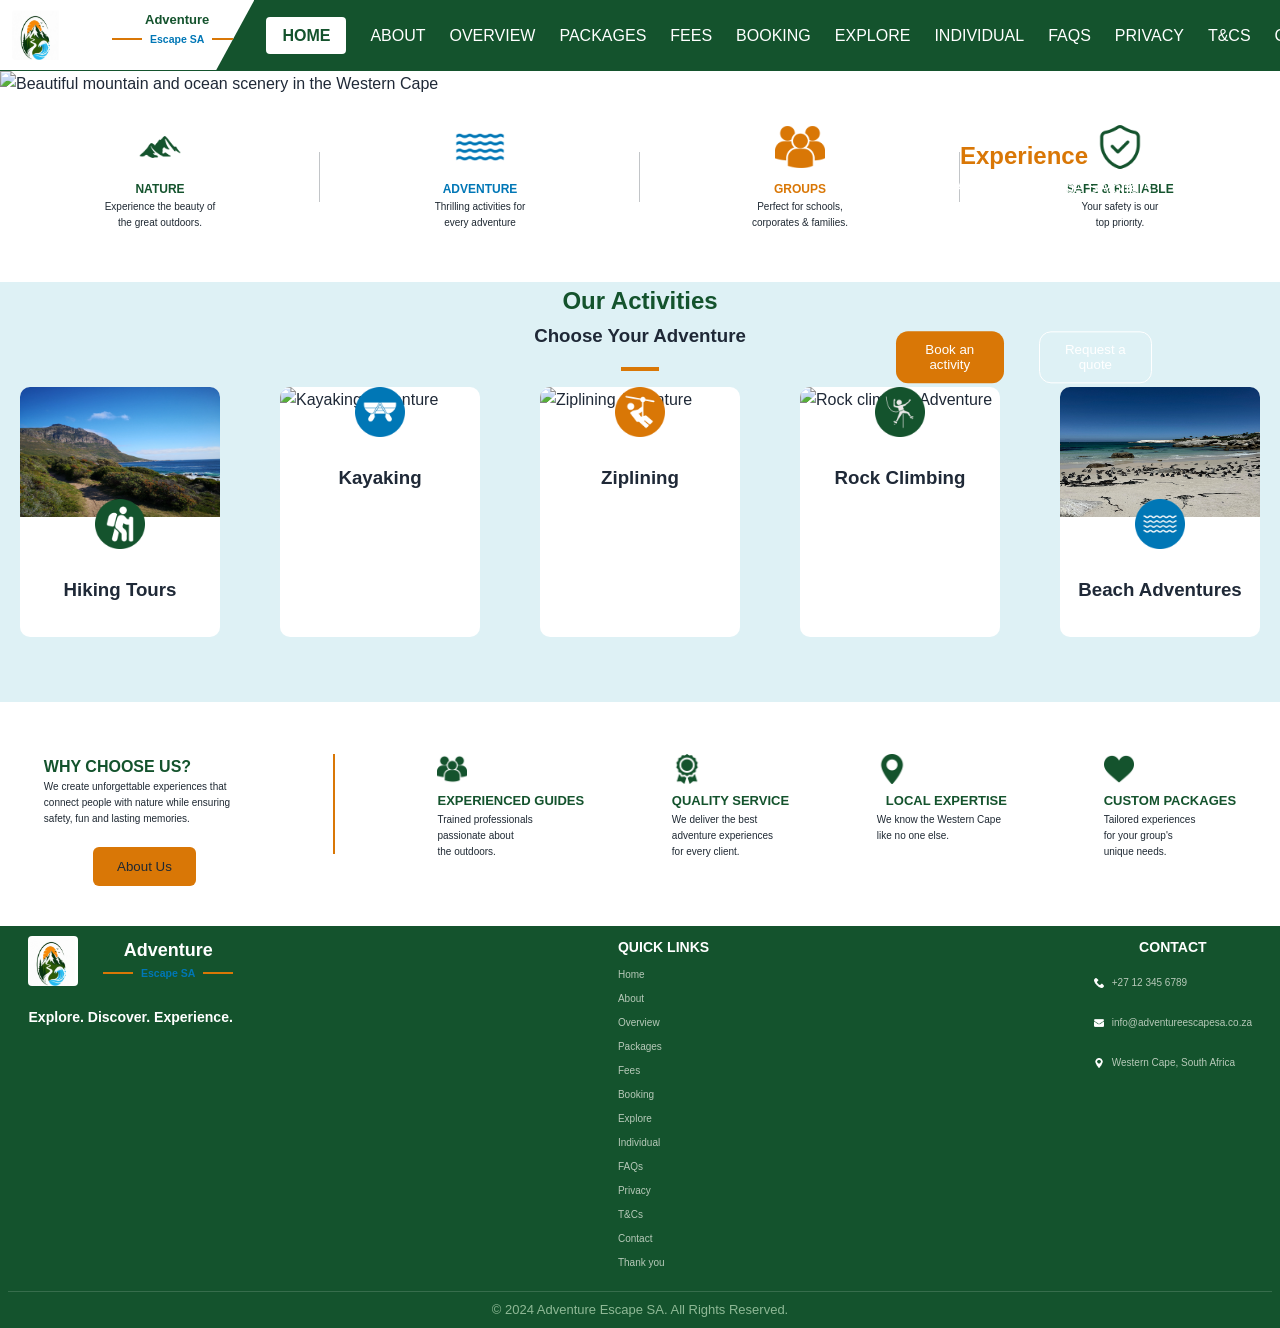
==== commit df85fe3d: "Chantell Libisi" ====
--- a/index.html
+++ b/index.html
@@ -29,9 +29,9 @@
             <a href="explore.html">Explore</a>
             <a href="individual.html">Individual</a>
             <a href="faq.html">FAQs</a>
+            <a href="privacy.html">Privacy</a>
             <a href="terms.html">T&Cs</a>
             <a href="contact-us.html">Contact</a>
-            <a href="privacy.html">Privacy</a>
             <a href="confirmation.html">Thank you</a>
         </nav>
         <button class="menu-toggle" id="menu-toggle">☰</button>
@@ -166,9 +166,9 @@
                     <li><a href="explore.html">Explore</a></li>
                     <li><a href="individual.html">Individual</a></li>
                     <li><a href="faq.html">FAQs</a></li>
+                    <li><a href="privacy.html">Privacy</a></li>
                     <li><a href="terms.html">T&Cs</a></li>
                     <li><a href="contact-us.html">Contact</a></li>
-                    <li><a href="privacy.html">Privacy</a></li>
                     <li><a href="confirmation.html">Thank you</a></li>
                 </ul>
             </div>
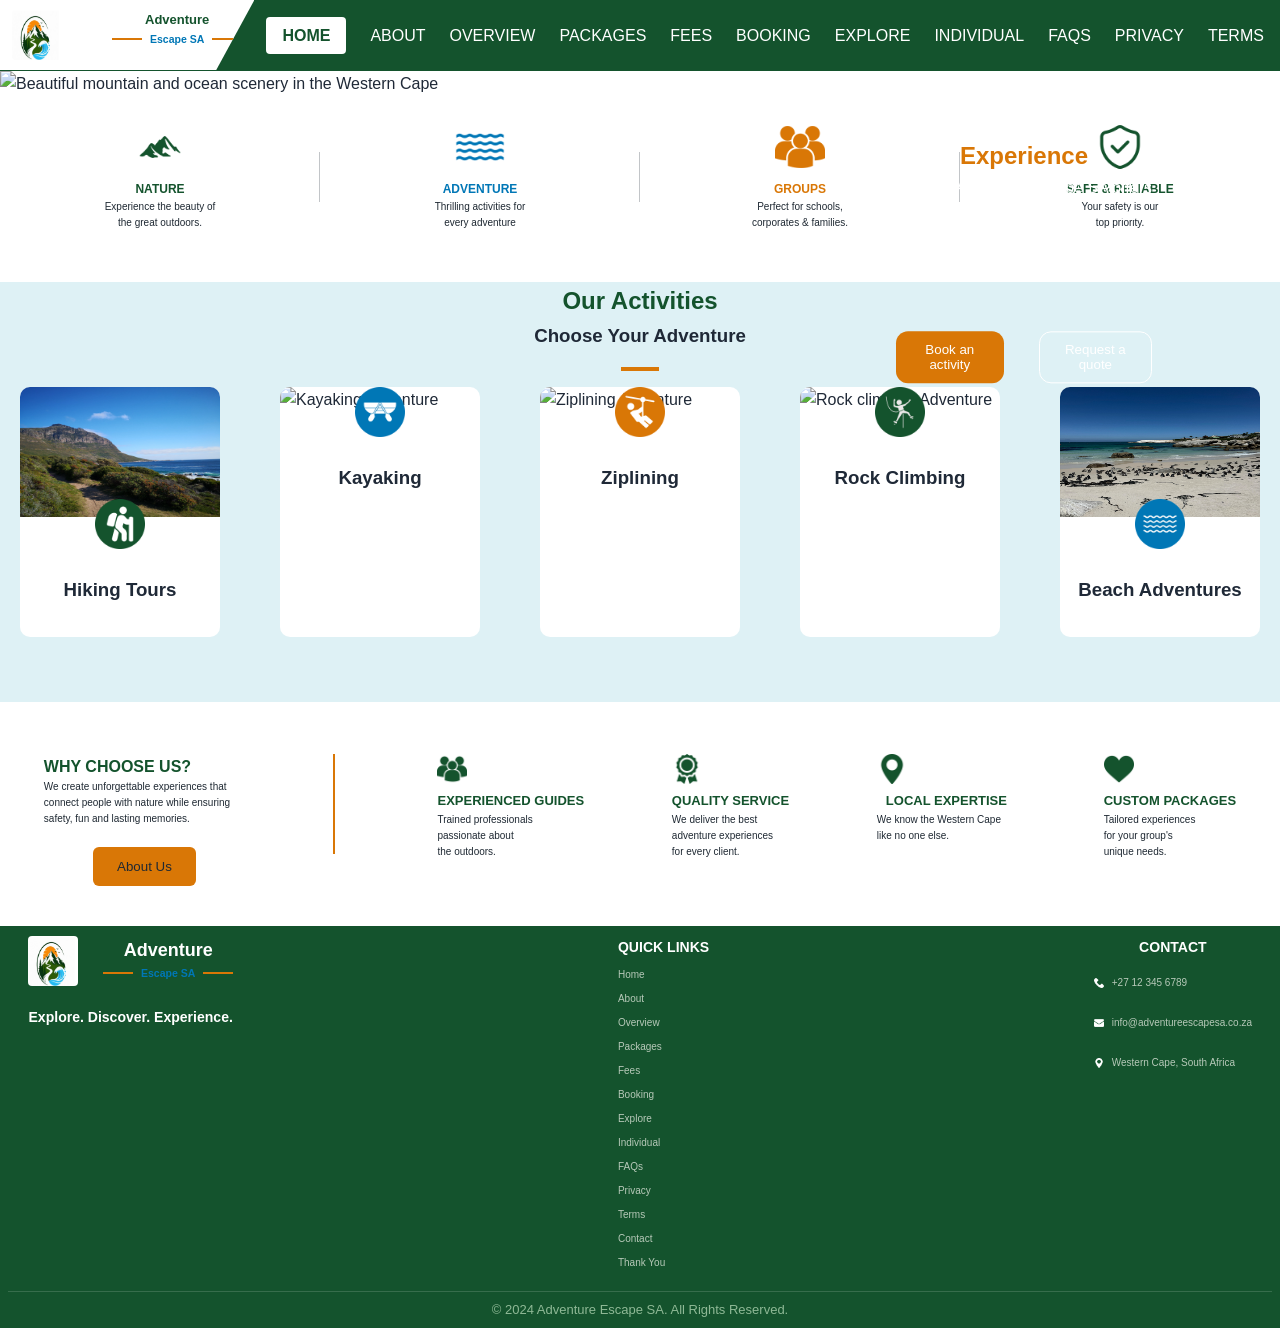
==== commit 33548b04: "Chantell" ====
--- a/index.html
+++ b/index.html
@@ -30,9 +30,9 @@
             <a href="individual.html">Individual</a>
             <a href="faq.html">FAQs</a>
             <a href="privacy.html">Privacy</a>
-            <a href="terms.html">T&Cs</a>
+            <a href="terms.html">Terms</a>
             <a href="contact-us.html">Contact</a>
-            <a href="confirmation.html">Thank you</a>
+            <a href="confirmation.html">Thank You</a>
         </nav>
         <button class="menu-toggle" id="menu-toggle">☰</button>
     </header>
@@ -167,9 +167,9 @@
                     <li><a href="individual.html">Individual</a></li>
                     <li><a href="faq.html">FAQs</a></li>
                     <li><a href="privacy.html">Privacy</a></li>
-                    <li><a href="terms.html">T&Cs</a></li>
+                    <li><a href="terms.html">Terms</a></li>
                     <li><a href="contact-us.html">Contact</a></li>
-                    <li><a href="confirmation.html">Thank you</a></li>
+                    <li><a href="confirmation.html">Thank You</a></li>
                 </ul>
             </div>
             <div class="footer-contact">
--- a/styles.css
+++ b/styles.css
@@ -457,9 +457,16 @@
   z-index: 2;
   display: flex;
   justify-content: space-between;
+  flex-wrap: wrap;
+  gap: 16px;
   align-items: center;
   width: 100%;
   color: white;
+}
+.discount-actions {
+  display: flex;
+  flex-wrap: wrap;
+  gap: 12px;
 }
 .discount-content h3 {
   font-size: 18px;
@@ -1102,6 +1109,10 @@
   border:none;
   border-radius:6px;
 }
+/* .terms-buttons{
+  display:flex;
+  justify-content: space-around;
+} */
 .explore-home-button:hover{
   transform: translateY(-3px);
 }
